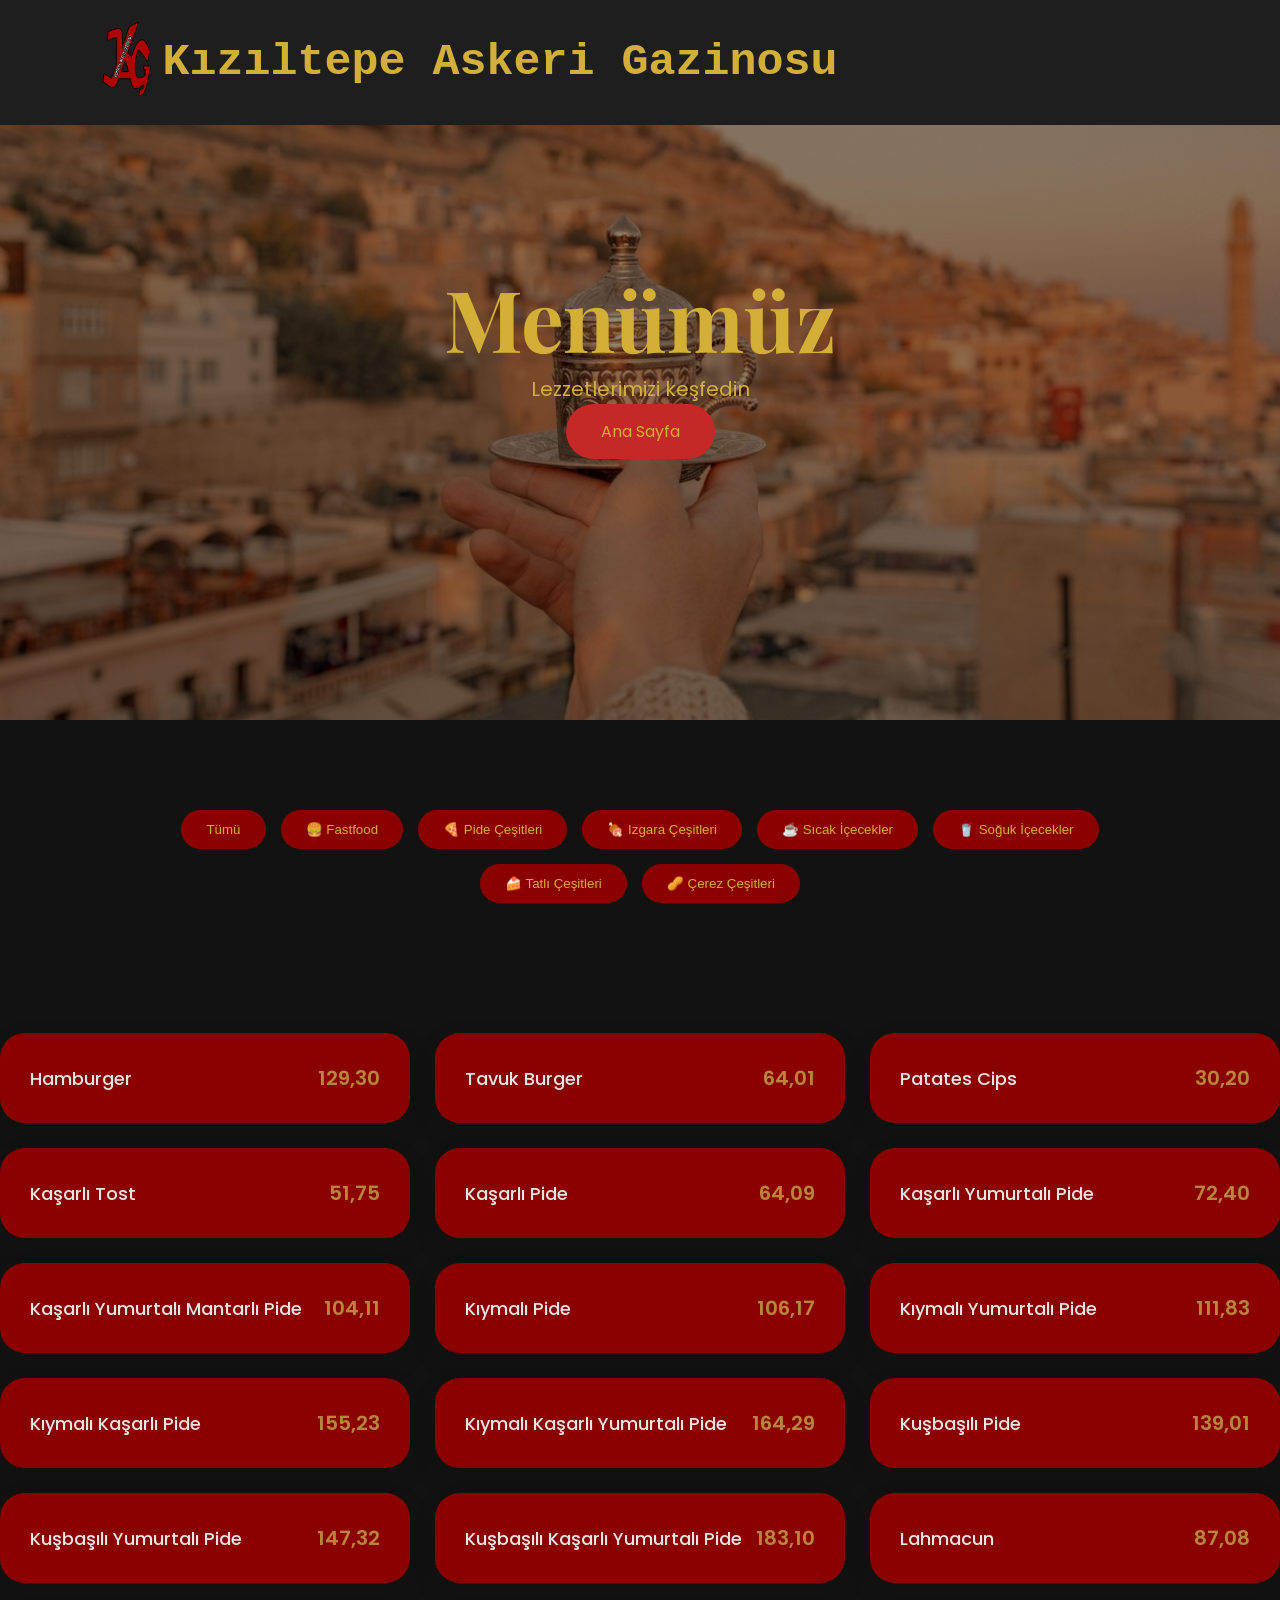
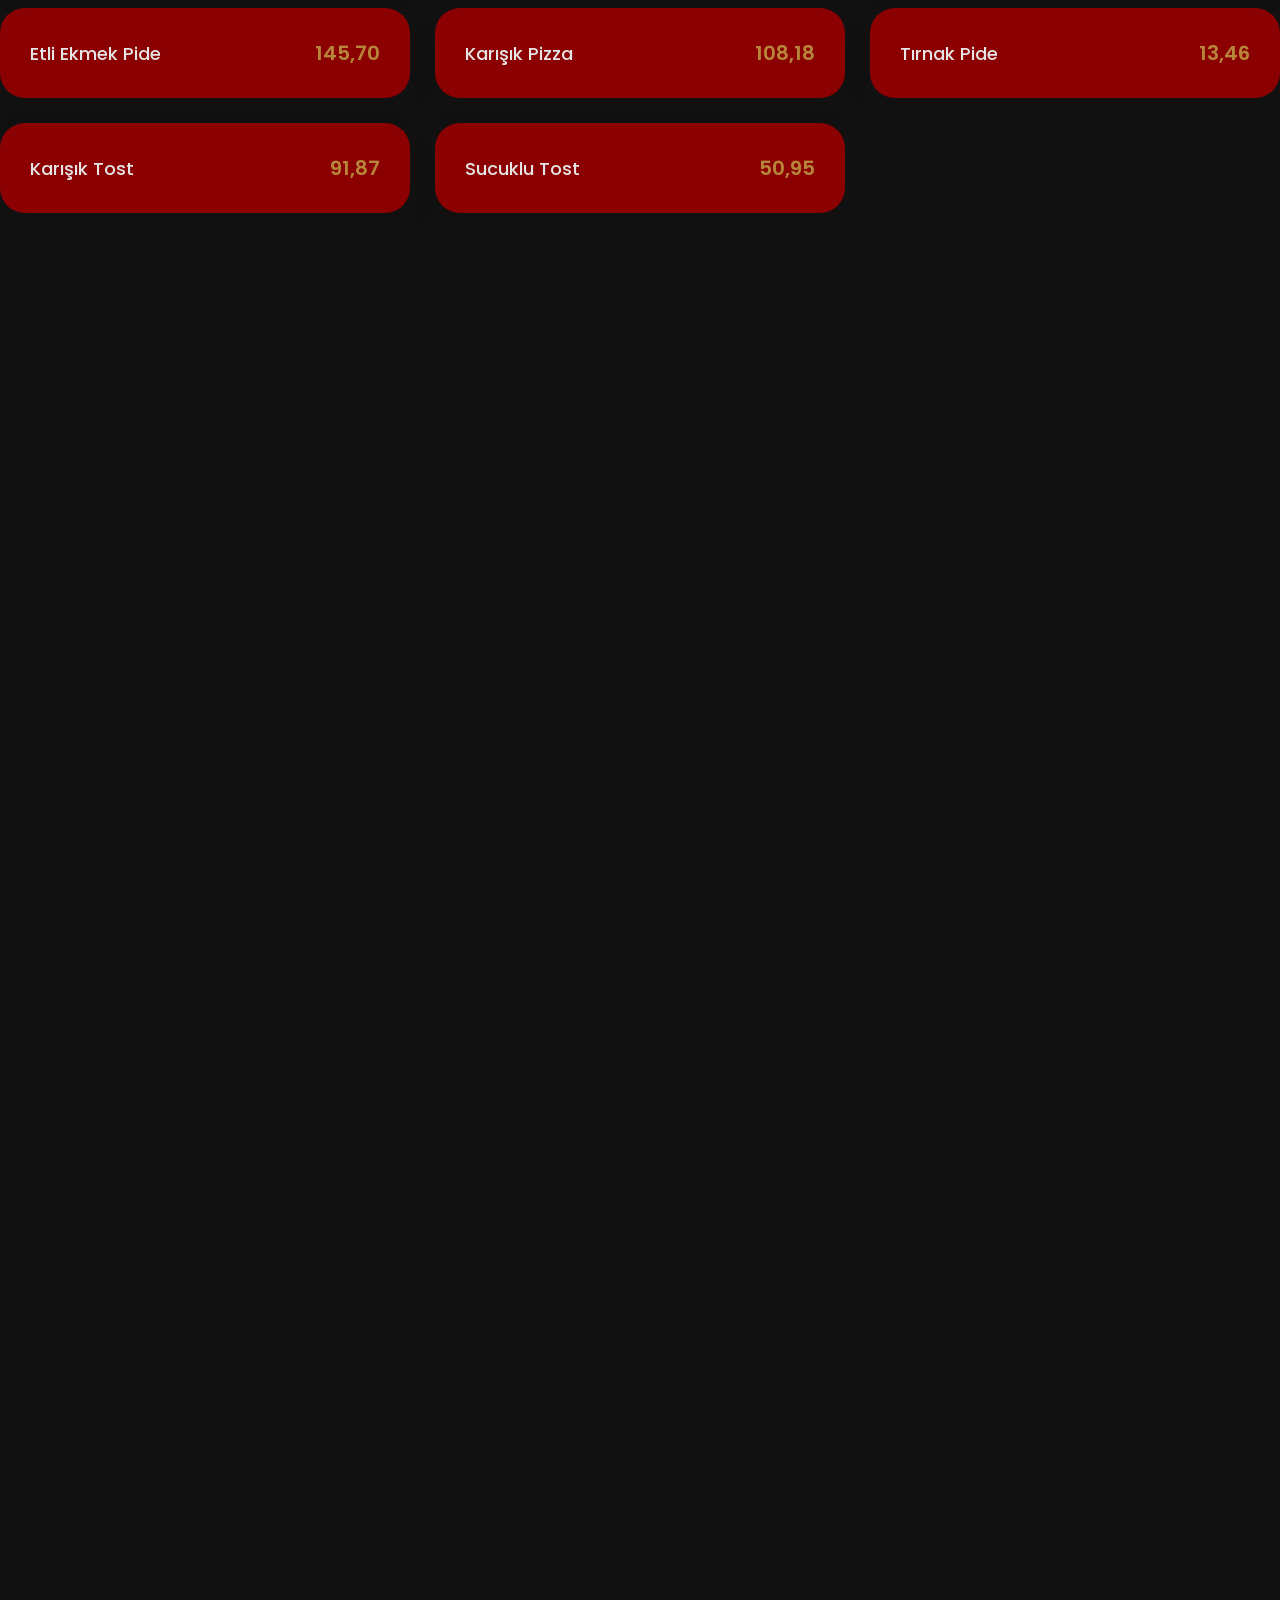
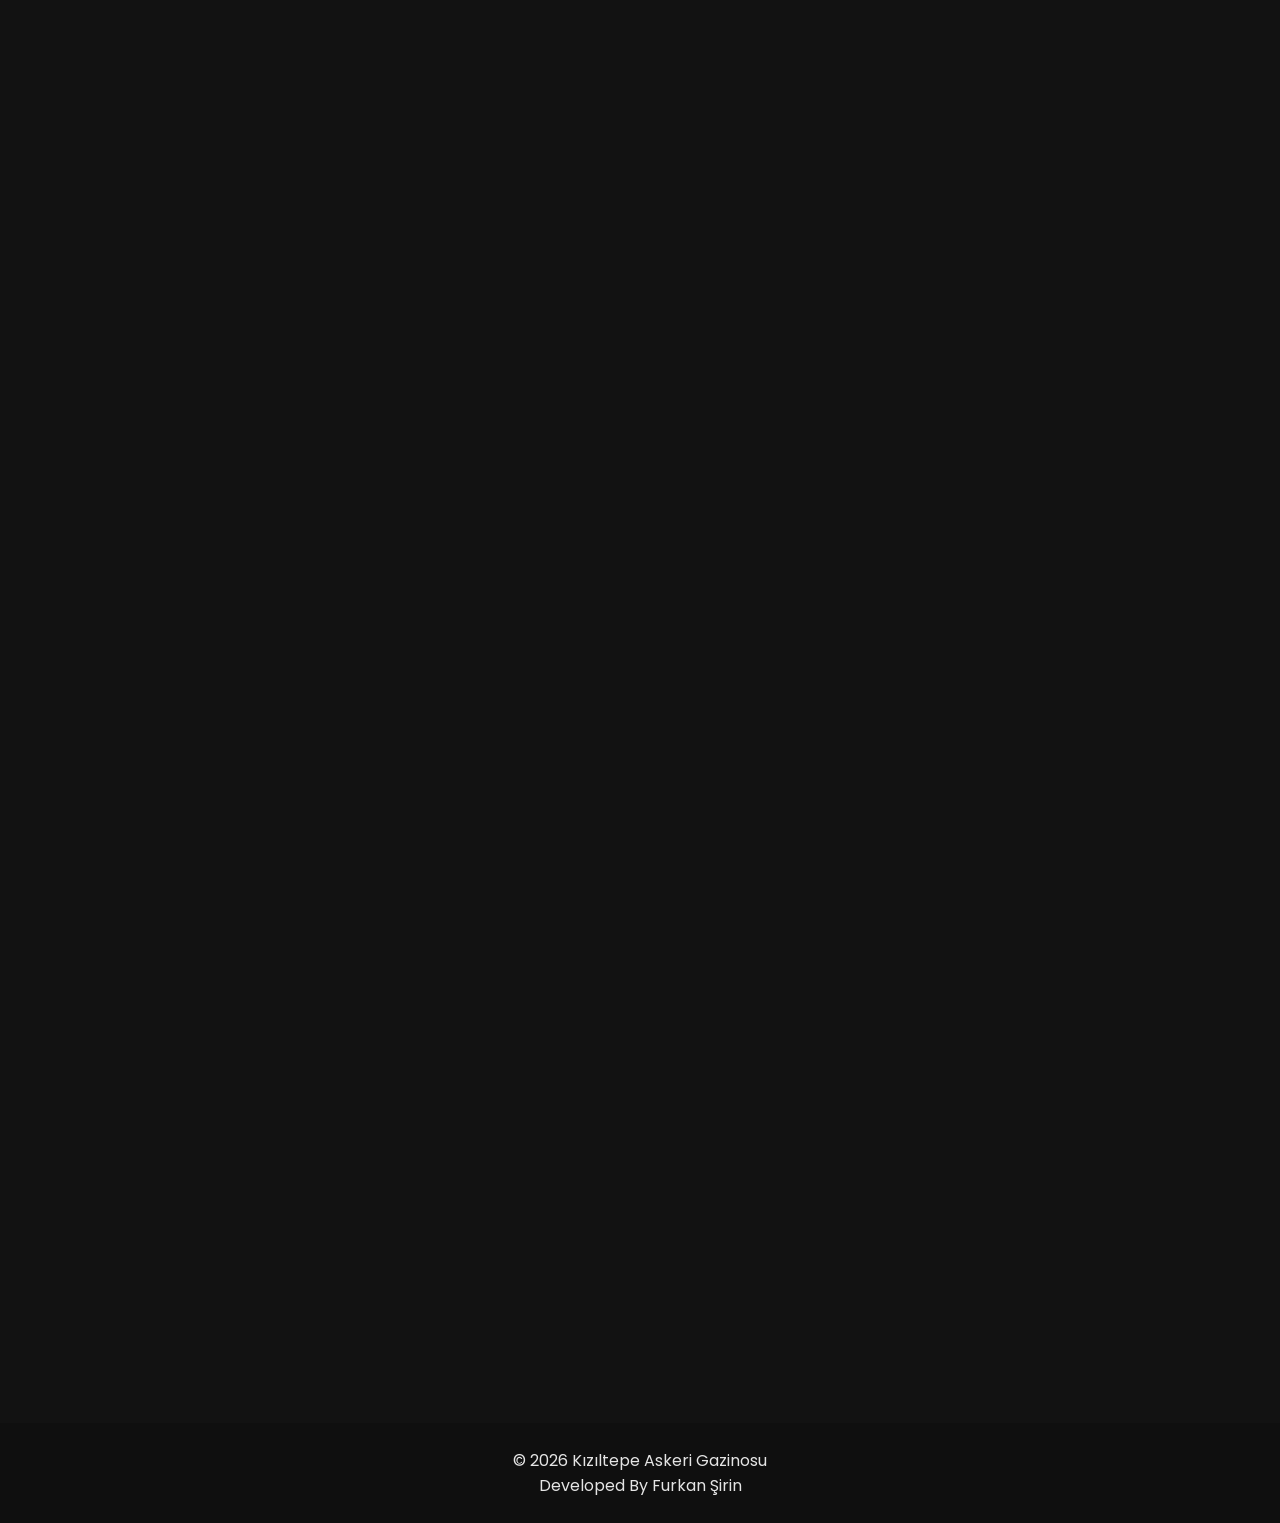
==== menu.html @ 7cf0be4a "Update menu.html" ====
<!DOCTYPE html>
<html lang="tr">

<head>

<meta charset="UTF-8">
<meta name="viewport" content="width=device-width, initial-scale=1.0">

<title>Kızıltepe Askeri Gazinosu Menü</title>

<link rel="preconnect" href="https://fonts.googleapis.com">
<link rel="preconnect" href="https://fonts.gstatic.com" crossorigin>

	<link rel="icon" type="image/png" href="images/kag.png">

<link href="https://fonts.googleapis.com/css2?family=Playfair+Display:wght@700&family=Poppins:wght@300;400;500;600&display=swap" rel="stylesheet">

<link rel="stylesheet" href="css/style.css">

</head>


<body>


<nav class="navbar">

  <div class="logo-alan">
   <a href="index.html">  <img class= "logo-img" src="images/kag.png">  </a> 
	 <h1 class="logo">Kızıltepe Askeri Gazinosu</h1>
    </div>





</nav>



<header class="menu-header">

<h1>Menümüz</h1>

<p>
Lezzetlerimizi keşfedin
</p>


<a href="index.html" class="btn">
Ana Sayfa
</a>

</header>



<section class="menu">


<div class="categories">

<button onclick="filterMenu('all')">
Tümü
</button>

<button onclick="filterMenu('fastfood')">
🍔 Fastfood 
</button>

<button onclick="filterMenu('bread')">
🍕 Pide Çeşitleri
</button>

<button onclick="filterMenu('grill')">
🍖 Izgara Çeşitleri
</button>

<button onclick="filterMenu('hot')">
☕ Sıcak İçecekler
</button>

<button onclick="filterMenu('cold')">
🥤 Soğuk İçecekler
</button>

<button onclick="filterMenu('dessert')">
🍰 Tatlı Çeşitleri
</button>

<button onclick="filterMenu('snack')">
🥜 Çerez Çeşitleri
</button>




</div>

</section>

<div class="menu-grid">



<div class="product fastfood">

<h3>
Hamburger
</h3>

<span>
129,30
</span>


</div>




<div class="product fastfood">

<h3>
Tavuk Burger
</h3>

<span>
64,01 
</span>

</div>




<div class="product fastfood">

<h3>
Patates Cips
</h3>

<span>
30,20
</span>

</div>




<div class="product fastfood">

<h3>
Kaşarlı Tost
</h3>

<span>
51,75
</span>

</div>


<div class="product bread">

<h3>
Kaşarlı Pide
</h3>

<span>
64,09
</span>

</div>


<div class="product bread">

<h3>
Kaşarlı Yumurtalı Pide
</h3>

<span>
72,40
</span>

</div>


<div class="product bread">

<h3>
Kaşarlı Yumurtalı Mantarlı Pide
</h3>

<span>
104,11
</span>

</div>


<div class="product bread">

<h3>
Kıymalı Pide
</h3>

<span>
106,17
</span>

</div>

<div class="product bread">

<h3>
Kıymalı Yumurtalı Pide
</h3>

<span>
111,83
</span>

</div>

<div class="product bread">

<h3>
Kıymalı Kaşarlı Pide
</h3>

<span>
155,23
</span>

</div>

<div class="product bread">

<h3>
Kıymalı Kaşarlı Yumurtalı Pide
</h3>

<span>
164,29
</span>

</div>



<div class="product bread">

<h3>
Kuşbaşılı Pide
</h3>

<span>
139,01
</span>

</div>



<div class="product bread">

<h3>
Kuşbaşılı Yumurtalı Pide
</h3>

<span>
147,32
</span>

</div>


<div class="product bread">

<h3>
Kuşbaşılı Kaşarlı Yumurtalı Pide
</h3>

<span>
183,10
</span>

</div>

<div class="product bread">

<h3>
Lahmacun
</h3>

<span>
87,08
</span>

</div>

<div class="product bread">

<h3>
Etli Ekmek Pide
</h3>

<span>
145,70
</span>

</div>


<div class="product bread">

<h3>
Karışık Pizza
</h3>

<span>
108,18
</span>

</div>









<div class="product bread">

<h3>
Tırnak Pide
</h3>

<span>
13,46
</span>

</div>






<div class="product fastfood">

<h3>
Karışık Tost
</h3>

<span>
91,87
</span>

</div>




<div class="product fastfood">

<h3>
Sucuklu Tost
</h3>

<span>
50,95
</span>

</div>




<div class="product fastfood">

<h3>
Nugget Tavuk
</h3>

<span>
38,27
</span>

</div>



<div class="product grill">

<h3>
Adana Kebap
</h3>

<span>
144,88
</span>

</div>

<div class="product grill">

<h3>
Adana Kebap Servis
</h3>

<span>
211,02
</span>

</div>



<div class="product grill">

<h3>
Tavuk Kanat Servis
</h3>

<span>
182,52
</span>

</div>



<div class="product grill">

<h3>
Tavuk Pirzola
</h3>

<span>
152,93
</span>

</div>



<div class="product grill">

<h3>
Tavuk Pirzola Servis
</h3>

<span>
157,37
</span>

</div>



<div class="product grill">

<h3>
Tavuk Şiş
</h3>

<span>
109,38
</span>

</div>



<div class="product grill">

<h3>
Tavuk Şiş Servis
</h3>

<span>
118,78
</span>

</div>


<div class="product hot">

<h3>
Çay
</h3>

<span>
7,50
</span>

</div>

<div class="product hot">

<h3>
Fincan Çay
</h3>

<span>
10,00
</span>

</div>



<div class="product hot">

<h3>
Türk Kahvesi
</h3>

<span>
20,00
</span>

</div>



<div class="product hot">

<h3>
Dibek Kahvesi
</h3>

<span>
20,00
</span>

</div>



<div class="product hot">

<h3>
Latte
</h3>

<span>
19,12
</span>

</div>


<div class="product hot">

<h3>
Mocha
</h3>

<span>
22,80
</span>

</div>


<div class="product hot">

<h3>
2'si 1 arada Şekersiz 
</h3>

<span>
17,42
</span>

</div>


<div class="product hot">

<h3>
3'ü 1 Arada Orijinal Tat
</h3>

<span>
17,42
</span>

</div>




<div class="product hot">

<h3>
3'ü 1 Arada Sütlü Köpüklü
</h3>

<span>
17,42
</span>

</div>



<div class="product hot">

<h3>
Gold Coffee
</h3>

<span>
12,18
</span>

</div>



<div class="product hot">

<h3>
Buzlu Limonata
</h3>

<span>
33,98
</span>

</div>


<div class="product hot">

<h3>
Bitki Çayı
</h3>

<span>
7,50
</span>

</div>



<div class="product cold">

<h3>
Limonata
</h3>

<span>
33,98
</span>

</div>



<div class="product cold">

<h3>
Ayran
</h3>

<span>
17,59
</span>

</div>


<div class="product cold">

<h3>
Churcill
</h3>

<span>
26,44
</span>

</div>



<div class="product cold">

<h3>
Çilekli Süt
</h3>

<span>
14,69
</span>

</div>


<div class="product cold">

<h3>
Muzlu Süt
</h3>

<span>
14,69
</span>

</div>


<div class="product cold">

<h3>
Kakaolu Süt
</h3>

<span>
14,69
</span>

</div>


<div class="product cold">

<h3>
Dimes Ananas
</h3>

<span>
32,95
</span>

</div>



<div class="product cold">

<h3>
Dimes Vişne
</h3>

<span>
34,07
</span>

</div>


<div class="product cold">

<h3>
Dimes Şeftali
</h3>

<span>
34,07
</span>

</div>


<div class="product cold">

<h3>
Dimes Karışık
</h3>

<span>
34,07
</span>

</div>

<div class="product cold">

<h3>
Kızılay Gazoz
</h3>

<span>
18,85
</span>

</div>


<div class="product cold">

<h3>
Kızılay Karadut
</h3>

<span>
16,78
</span>

</div>


<div class="product cold">

<h3>
Kızılay Karpuz - Çilek
</h3>

<span>
16,78
</span>

</div>



<div class="product cold">

<h3>
Kızılay Limon
</h3>

<span>
16,78
</span>

</div>


<div class="product cold">

<h3>
Kızılay Sade
</h3>

<span>
14,11
</span>

</div>


<div class="product cold">

<h3>
Lipton Mango
</h3>

<span>
35,63
</span>

</div>


<div class="product cold">

<h3>
Lipton Şeftali
</h3>

<span>
36,63
</span>

</div>



<div class="product cold">

<h3>
Redbull Enerji İçeceği
</h3>

<span>
70,65
</span>

</div>


<div class="product cold">

<h3>
Serfresh Şalgam 
</h3>

<span>
25,98
</span>

</div>



<div class="product cold">

<h3>
SevenUP Gazoz
</h3>

<span>
35,63
</span>

</div>





<div class="product cold">

<h3>
Su 0.5LT
</h3>

<span>
8,33
</span>

</div>



<div class="product cold">

<h3>
Su 1.5LT
</h3>

<span>
15,44
</span>

</div>


<div class="product cold">

<h3>
Pepsi Kola
</h3>

<span>
36,63
</span>

</div>



<div class="product cold">

<h3>
Yedigün 
</h3>

<span>
35,63
</span>

</div>





<div class="product food">

<h3>
Bira Tabağı
</h3>

<span>
77,98
</span>

</div>



<div class="product food">

<h3>
Soğan Halkası Adet
</h3>

<span>
13,89
</span>

</div>



<div class="product snack">

<h3>
Antep Fıstığı
</h3>

<span>
150,99
</span>

</div>



<div class="product snack">

<h3>
Kaju Fıstığı
</h3>

<span>
64,06
</span>

</div>


<div class="product snack">

<h3>
Karışık Asorti Mix
</h3>

<span>
137,27
</span>

</div>


<div class="product snack">

<h3>
Karışık Klasik Paket
</h3>

<span>
29,15
</span>

</div>



<div class="product snack">

<h3>
Kavrulmuş Badem
</h3>

<span>
82,36
</span>

</div>



<div class="product snack">

<h3>
Kızartılmış Yer Fıstığı
</h3>

<span>
22,87
</span>

</div>


<div class="product snack">

<h3>
Popcorn Klasik
</h3>

<span>
33,17
</span>

</div>



<div class="product snack">

<h3>
Popcorn Mevsim Yeşillikli
</h3>

<span>
33,17
</span>

</div>



<div class="product snack">

<h3>
Soslu Karışık Paket 
</h3>

<span>
62,91
</span>

</div>




<div class="product snack">

<h3>
Yer Fıstığı
</h3>

<span>
27,45
</span>

</div>
  


<div class="product dessert">

<h3>
Çikolatalı Cheesecake
</h3>

<span>
85,55
</span>

</div>



<div class="product dessert">

<h3>
Çikolatalı Pasta Dilim
</h3>

<span>
103,14
</span>

</div>



<div class="product dessert">

<h3>
Fıstık Rüyası
</h3>

<span>
148,02
</span>

</div>



<div class="product dessert">

<h3>
Frambuazlı Cheesecake
</h3>

<span>
114,20
</span>

</div>



<div class="product dessert">

<h3>
Kara Orman Meyveli Pasta
</h3>

<span>
105,27
</span>

</div>



<div class="product dessert">

<h3>
Red Velvet Pasta
</h3>

<span>
94,42
</span>

</div>



<div class="product dessert">

<h3>
Limonlu Cheesecake
</h3>

<span>
114,20
</span>

</div>



<div class="product dessert">

<h3>
Lotus Cheesecake
</h3>

<span>
95,17
</span>

</div>



<div class="product dessert">

<h3>
Lotus Karamelize Pasta
</h3>

<span>
169,75
</span>

</div>


<div class="product dessert">

<h3>
Mono Latte
</h3>

<span>
130,15
</span>

</div>



<div class="product dessert">

<h3>
San Sebastian Cheesecake
</h3>

<span>
154,98
</span>

</div>



<div class="product dessert">

<h3>
Tiramisu Pasta
</h3>

<span>
133,41
</span>

</div>



<div class="product dessert">

<h3>
Triliçe Karamelli
</h3>

<span>
106,19
</span>

</div>



<div class="product dessert">

<h3>
Yaban Mersinli Şeftali Pasta
</h3>

<span>
112,13
</span>

</div>



<div class="product dessert">

<h3>
Yaban Mersinli Pasta
</h3>

<span>
129,82
</span>

</div>




<div class="product dessert">

<h3>
San Sebastian Cheesecake
</h3>

<span>
154,98
</span>

</div>








</div>

<footer>

© 2026 Kızıltepe Askeri Gazinosu
<p>Developed By Furkan Şirin</p>

</footer>


<script src="js/script.js"></script>


</body>

</html>
---- css/style.css ----
/* Genel Ayarlar */

* {
    margin: 0;
    padding: 0;
    box-sizing: border-box;
}

html {
    scroll-behavior: smooth;
}

body {
    background:#121212;
    color:#E5E5E5;
    font-family: 'Poppins', sans-serif;
}


/* Navbar */

.navbar {

    position: fixed;
    top: 0;
    left: 0;

    width: 100%;

    display: flex;
    justify-content: space-between;
    align-items: center;

    padding: 20px 8%;
    
    background:#1E1E1E;
    backdrop-filter: blur(12px);

    z-index: 1000;

}

.logo-alan {
    display: flex;
    align-items: center;
    gap: 10px;
	
}


.logo {

    font-family: "Courier New", monospace;
    font-size: 45px;
    color:#D4AF37;
}

.logo-img {
    width: 50px;
    height: auto;
}


.navbar ul {

    display: flex;
    gap: 30px;
	
    list-style: none;

}


.navbar a {

    text-decoration: none;
    color:#d4af37;

    font-size: 20px;

    transition: .3s;

}


.navbar a:hover {

    color:#8B0000;

}


/* Hero */

.hero {

    height: 90vh;

    background:
    url("../images/askeri1.jpg")
    center/cover no-repeat;

    display:flex;
    align-items:center;
    justify-content:center;

    position:relative;

}


.overlay {

    position:absolute;

    inset:0;

    background:
    rgba(0,0,0,.45);

}


.hero-content {

    position:relative;

    text-align:center;

    color:white;

}


.hero-content h1,
secion h2{

    font-family:'Playfair Display',serif;

    font-size:70px;

    margin-bottom:20px;
	
	color:#8B0000;

}


.hero-content p {

    font-size:22px;

    margin-bottom:35px;
	
	color:#D4AF37;

}


/* Buton */

.btn {

    display:inline-block;

    padding:15px 35px;

    background:#C62828;
	
    color:#d4af37;

    text-decoration:none;

    border-radius:50px;

    transition:.3s;

}


.btn:hover {

    background:#8B0000;

    transform:translateY(-4px);

}


/* Genel Section */

section {

    padding:90px 8%;

}


section h2 {

    text-align:center;

    font-family:'Playfair Display',serif;

    font-size:42px;

    color:#d4af37;

    margin-bottom:35px;

}


/* Hakkımızda */

.about {

    text-align:center;

}


.about p {

    max-width:700px;

    margin:auto;

    line-height:1.8;

    color:#8B0000;
 
}



/* Galeri */

.gallery-grid {

    display:grid;

    grid-template-columns:
    repeat(3,1fr);

    gap:20px;

}


.gallery-grid img {

    width:100%;

    height:280px;

    object-fit:cover;

    border-radius:20px;

    transition:.4s;

}


.gallery-grid img:hover {

    transform:scale(1.05);

}



/* Harita */

.location iframe {

    width:100%;

    height:400px;

    border:0;

    border-radius:25px;

}



/* İletişim */

.contact {

    text-align:center;
	color:#d4af37;


}


.social {

    margin-top:20px;

}


.social a {

    display:inline-block;

    margin:10px;

    padding:12px 25px;

     background:#B22222;
    color:white;

    text-decoration:none;

    border-radius:30px;

}


.social a:hover{
    background:#8B0000;
}



/* Footer */

footer {

    background:#0F0F0F;
    color:#E5E5E5;

    text-align:center;

    padding:25px;
	
	margin-top: 50px;

}



/* Mobil Tasarım */

@media(max-width:768px){


.navbar {

    padding:18px 5%;

}


.logo {

    font-size:22px;
	margin-top: 30px;

}





.navbar ul {

    display:none;

}


.hero-content h1 {

    font-size:45px;

}


.hero-content p {

    font-size:17px;

}


section {

    padding:60px 5%;

}


section h2 {

    font-size:32px;

}


.gallery-grid {

    grid-template-columns:1fr;

}


.gallery-grid img {

    height:250px;

}


}

/* Menü Sayfası */


.menu-header {

height:80vh;

display:flex;

flex-direction:column;

align-items:center;

color:#D4AF37;

justify-content:center;

background:

linear-gradient(
rgba(0,0,0,.45),
rgba(0,0,0,.45)
),

url("../images/mardin.png");

background-size:cover;

background-position:center;

text-align:center;

}


.menu-header h1 {

font-family:'Playfair Display',serif;

font-size:85px;

}



.menu-header p {

font-size:20px;

}




.categories {

display:flex;

justify-content:center;

gap:15px;

flex-wrap:wrap;

margin-bottom:40px;

}



.categories button {


border:none;

background:#8b0000;

color:#d4af37;

padding:12px 25px;

border-radius:30px;

cursor:pointer;

transition:.3s;


}


.categories button:hover {

background:#111827;

}




.menu-grid {


display:grid;

grid-template-columns:

repeat(3,1fr);

gap:25px;


}



.product {


background:#8B0000;

padding:30px;

border-radius:25px;

box-shadow:

0 10px 30px rgba(0,0,0,.08);


display:flex;

justify-content:space-between;

align-items:center;


transition:.3s;


}



.product:hover {


transform:translateY(-8px);


}



.product h3 {


font-size:18px;

font-weight:500;


}



.product span {


color:#b8863b;

font-weight:600;

font-size:20px;


}



@media(max-width:768px){


.menu-grid {

grid-template-columns:1fr;

}


.menu-header h1 {

font-size:40px;

}


.product {

padding:25px;

}


}
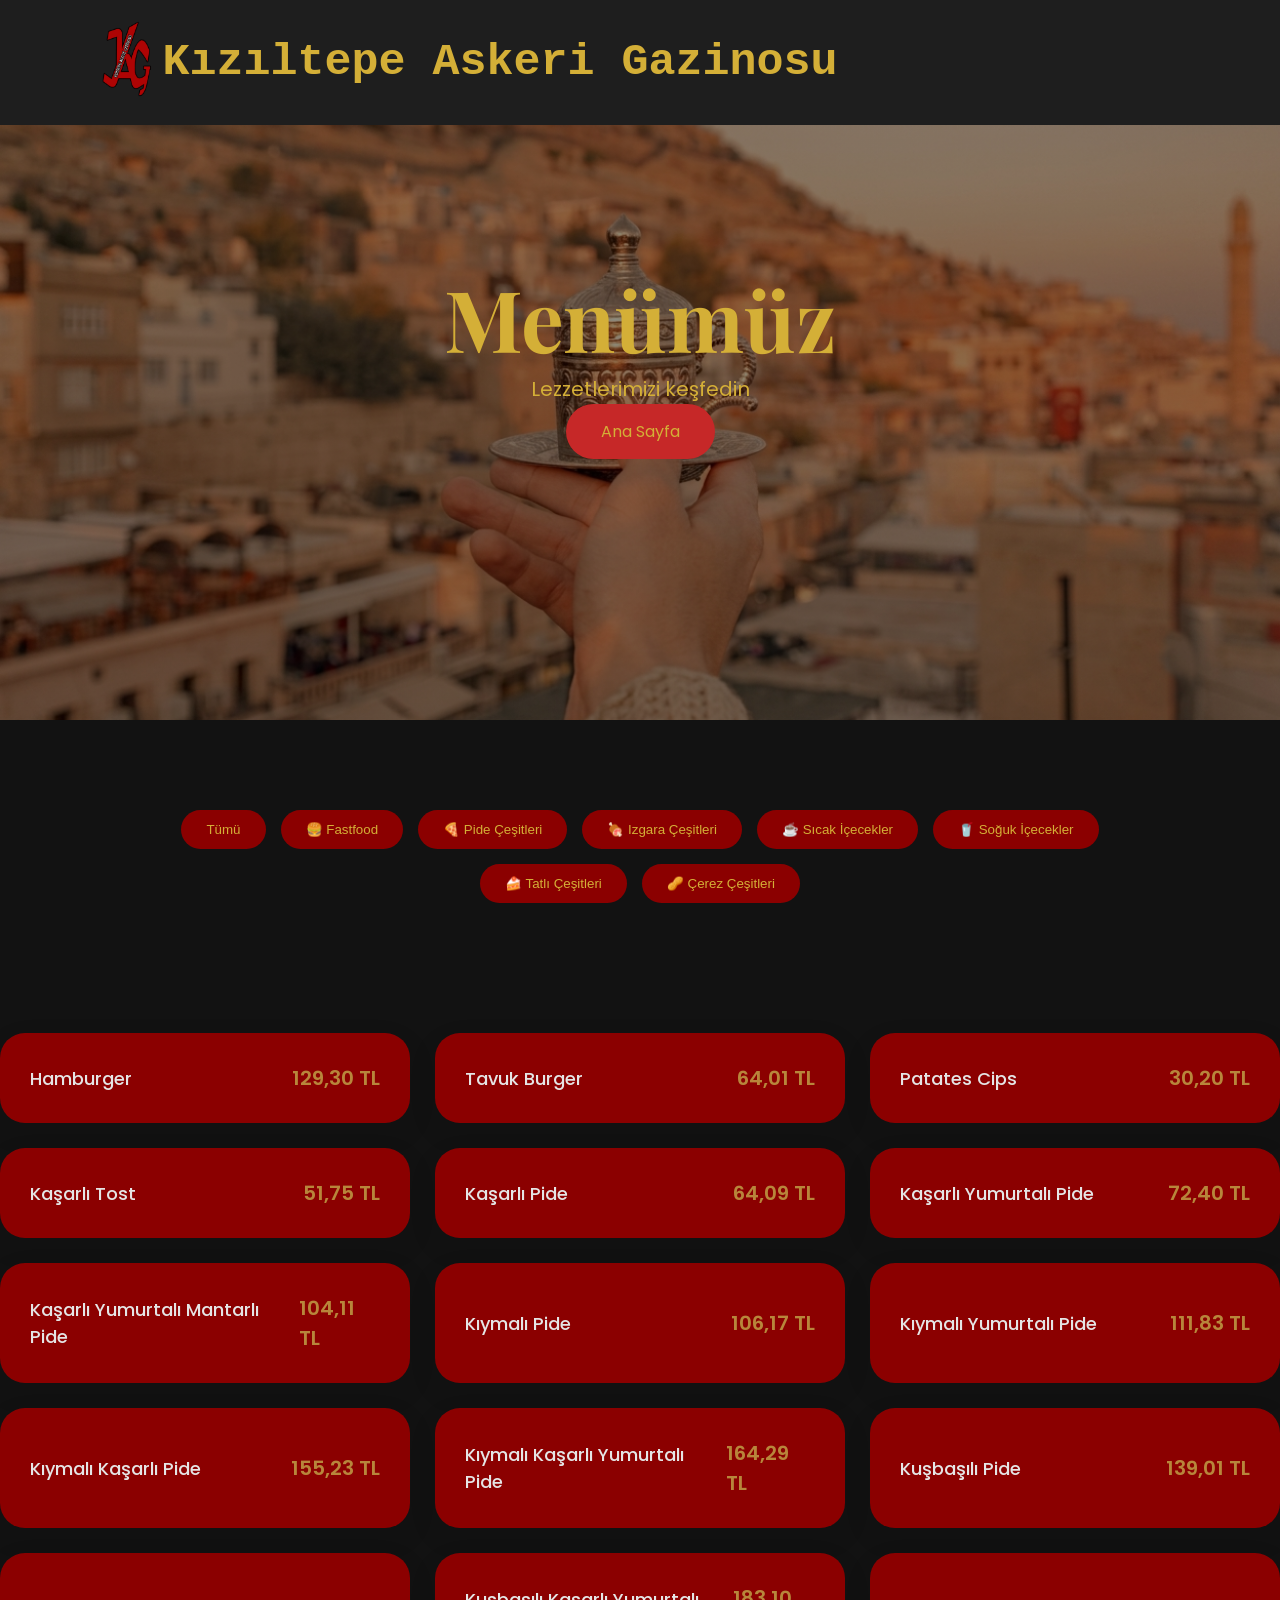
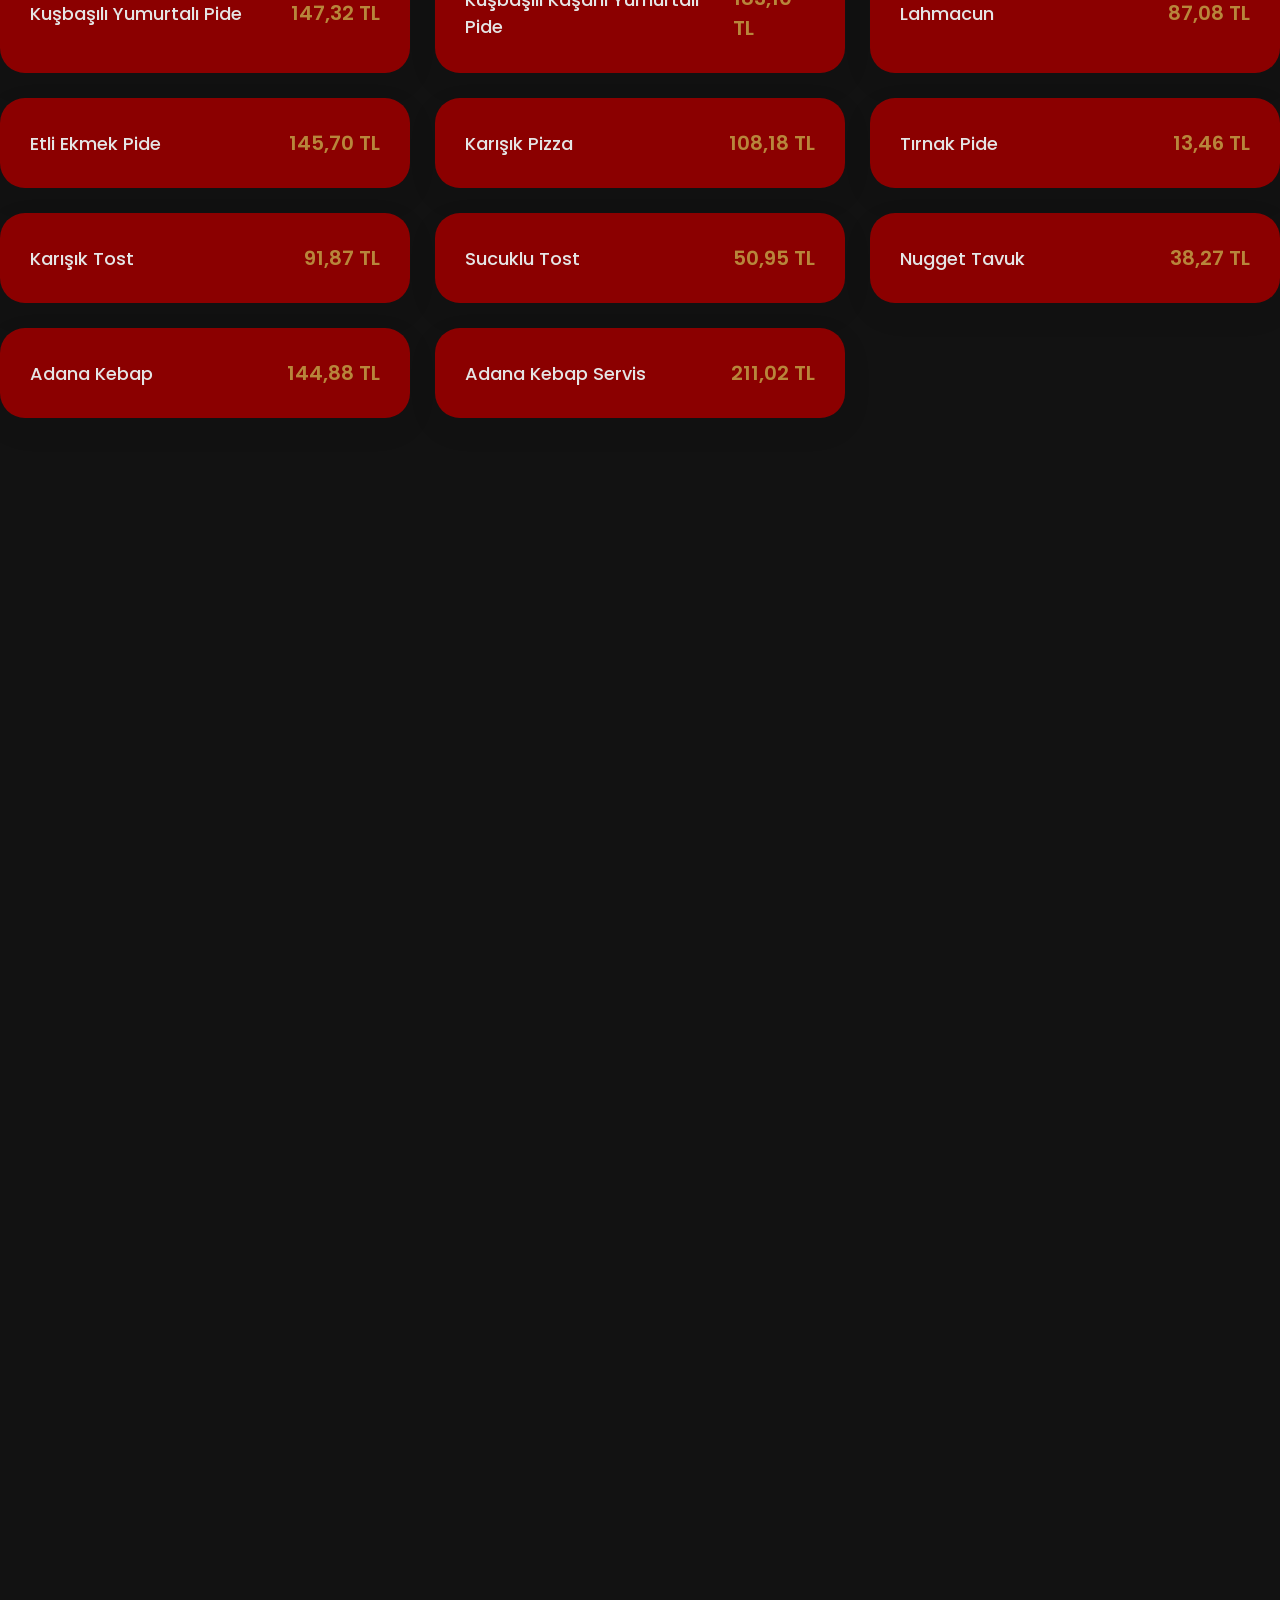
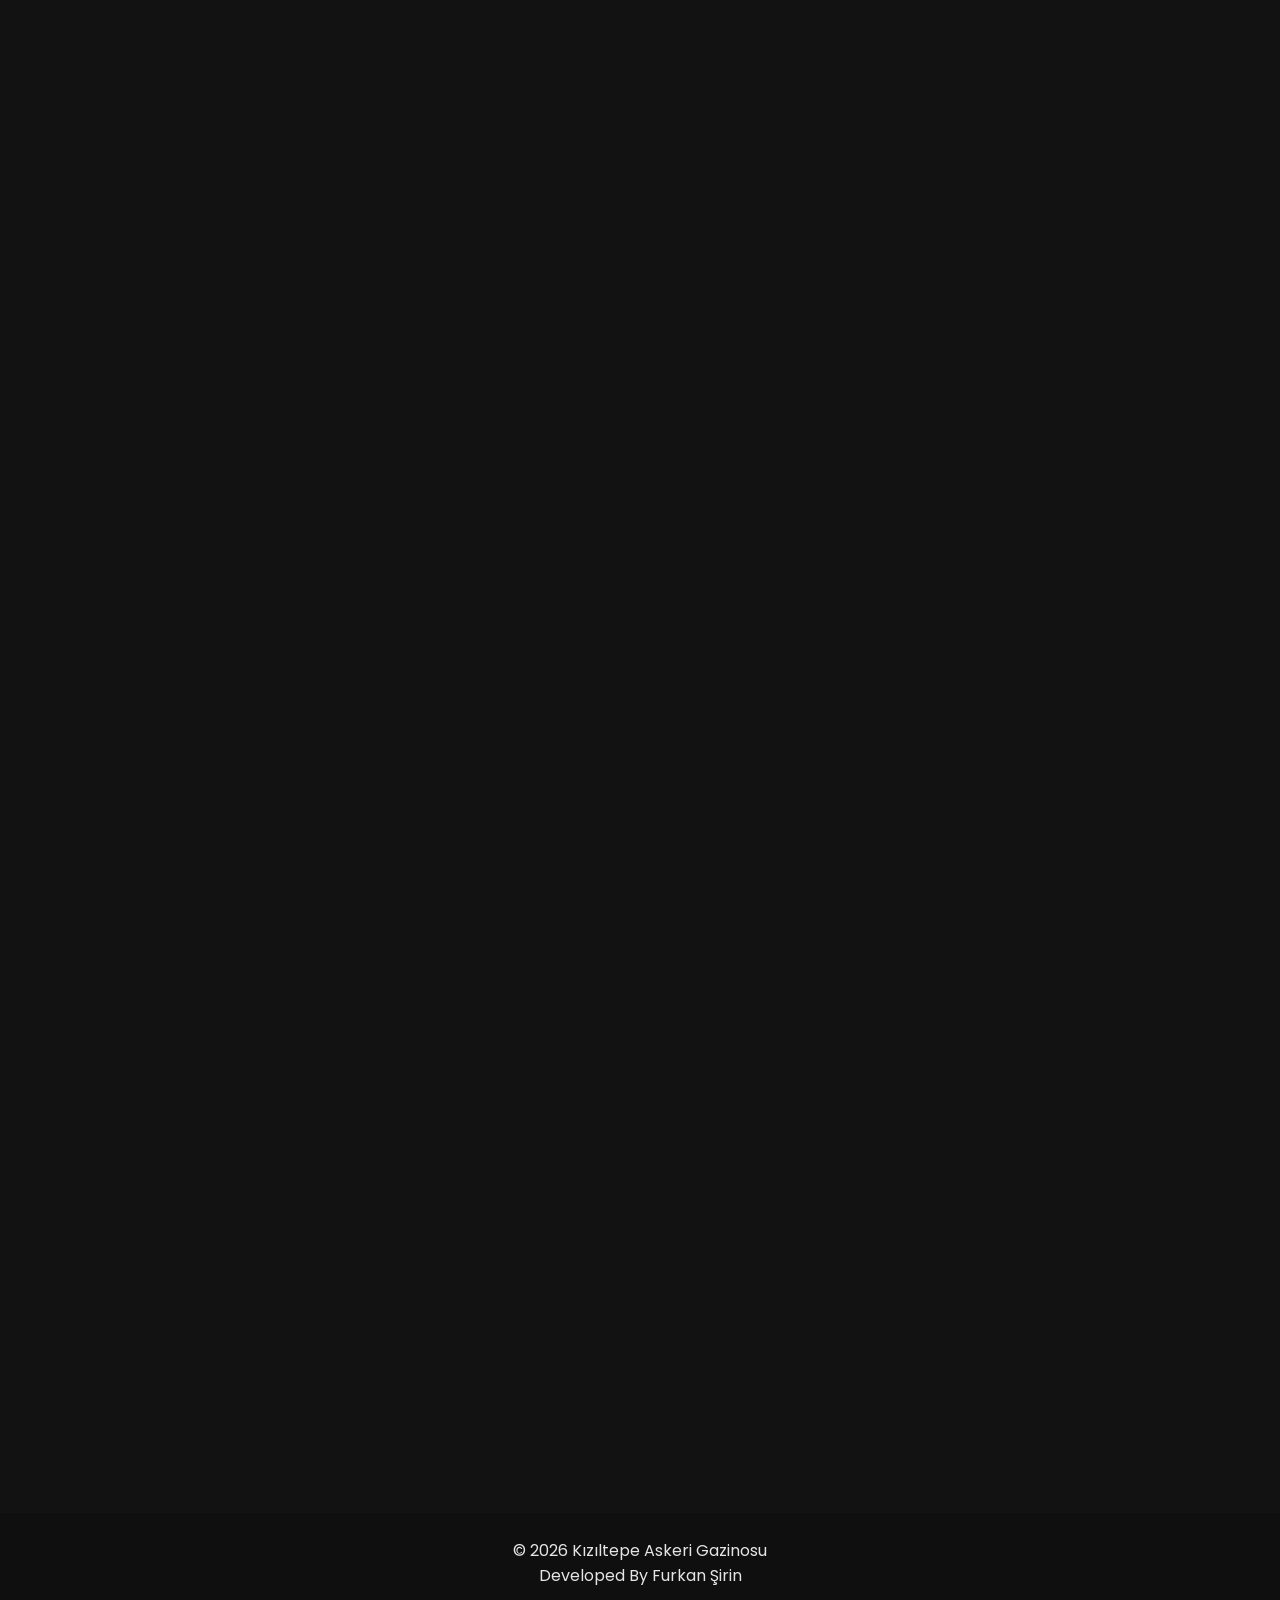
==== commit 43ba5aec: "Update menu.html" ====
--- a/menu.html
+++ b/menu.html
@@ -110,7 +110,7 @@
 </h3>
 
 <span>
-129,30
+129,30 TL
 </span>
 
 
@@ -126,7 +126,7 @@
 </h3>
 
 <span>
-64,01 
+64,01 TL
 </span>
 
 </div>
@@ -141,7 +141,7 @@
 </h3>
 
 <span>
-30,20
+30,20 TL
 </span>
 
 </div>
@@ -156,7 +156,7 @@
 </h3>
 
 <span>
-51,75
+51,75 TL
 </span>
 
 </div>
@@ -169,7 +169,7 @@
 </h3>
 
 <span>
-64,09
+64,09 TL
 </span>
 
 </div>
@@ -182,7 +182,7 @@
 </h3>
 
 <span>
-72,40
+72,40 TL
 </span>
 
 </div>
@@ -195,7 +195,7 @@
 </h3>
 
 <span>
-104,11
+104,11 TL
 </span>
 
 </div>
@@ -208,7 +208,7 @@
 </h3>
 
 <span>
-106,17
+106,17 TL
 </span>
 
 </div>
@@ -220,7 +220,7 @@
 </h3>
 
 <span>
-111,83
+111,83 TL
 </span>
 
 </div>
@@ -232,7 +232,7 @@
 </h3>
 
 <span>
-155,23
+155,23 TL
 </span>
 
 </div>
@@ -244,7 +244,7 @@
 </h3>
 
 <span>
-164,29
+164,29 TL
 </span>
 
 </div>
@@ -258,7 +258,7 @@
 </h3>
 
 <span>
-139,01
+139,01 TL
 </span>
 
 </div>
@@ -272,7 +272,7 @@
 </h3>
 
 <span>
-147,32
+147,32 TL
 </span>
 
 </div>
@@ -285,7 +285,7 @@
 </h3>
 
 <span>
-183,10
+183,10 TL
 </span>
 
 </div>
@@ -297,7 +297,7 @@
 </h3>
 
 <span>
-87,08
+87,08 TL
 </span>
 
 </div>
@@ -309,7 +309,7 @@
 </h3>
 
 <span>
-145,70
+145,70 TL
 </span>
 
 </div>
@@ -322,7 +322,7 @@
 </h3>
 
 <span>
-108,18
+108,18 TL
 </span>
 
 </div>
@@ -342,7 +342,7 @@
 </h3>
 
 <span>
-13,46
+13,46 TL
 </span>
 
 </div>
@@ -359,7 +359,7 @@
 </h3>
 
 <span>
-91,87
+91,87 TL
 </span>
 
 </div>
@@ -374,7 +374,7 @@
 </h3>
 
 <span>
-50,95
+50,95 TL
 </span>
 
 </div>
@@ -389,7 +389,7 @@
 </h3>
 
 <span>
-38,27
+38,27 TL
 </span>
 
 </div>
@@ -403,7 +403,7 @@
 </h3>
 
 <span>
-144,88
+144,88 TL
 </span>
 
 </div>
@@ -415,7 +415,7 @@
 </h3>
 
 <span>
-211,02
+211,02 TL
 </span>
 
 </div>
@@ -429,7 +429,7 @@
 </h3>
 
 <span>
-182,52
+182,52 TL
 </span>
 
 </div>
@@ -443,7 +443,7 @@
 </h3>
 
 <span>
-152,93
+152,93 TL
 </span>
 
 </div>
@@ -457,7 +457,7 @@
 </h3>
 
 <span>
-157,37
+157,37 TL
 </span>
 
 </div>
@@ -471,7 +471,7 @@
 </h3>
 
 <span>
-109,38
+109,38 TL
 </span>
 
 </div>
@@ -485,7 +485,7 @@
 </h3>
 
 <span>
-118,78
+118,78 TL
 </span>
 
 </div>
@@ -498,7 +498,7 @@
 </h3>
 
 <span>
-7,50
+7,50 TL
 </span>
 
 </div>
@@ -510,7 +510,7 @@
 </h3>
 
 <span>
-10,00
+10,00 TL
 </span>
 
 </div>
@@ -524,7 +524,7 @@
 </h3>
 
 <span>
-20,00
+20,00 TL
 </span>
 
 </div>
@@ -538,7 +538,7 @@
 </h3>
 
 <span>
-20,00
+20,00 TL
 </span>
 
 </div>
@@ -552,7 +552,7 @@
 </h3>
 
 <span>
-19,12
+19,12 TL
 </span>
 
 </div>
@@ -565,7 +565,7 @@
 </h3>
 
 <span>
-22,80
+22,80 TL
 </span>
 
 </div>
@@ -578,7 +578,7 @@
 </h3>
 
 <span>
-17,42
+17,42 TL
 </span>
 
 </div>
@@ -591,7 +591,7 @@
 </h3>
 
 <span>
-17,42
+17,42 TL
 </span>
 
 </div>
@@ -606,7 +606,7 @@
 </h3>
 
 <span>
-17,42
+17,42 TL
 </span>
 
 </div>
@@ -620,7 +620,7 @@
 </h3>
 
 <span>
-12,18
+12,18 TL
 </span>
 
 </div>
@@ -634,7 +634,7 @@
 </h3>
 
 <span>
-33,98
+33,98 TL
 </span>
 
 </div>
@@ -647,7 +647,7 @@
 </h3>
 
 <span>
-7,50
+7,50 TL
 </span>
 
 </div>
@@ -661,7 +661,7 @@
 </h3>
 
 <span>
-33,98
+33,98 TL
 </span>
 
 </div>
@@ -675,7 +675,7 @@
 </h3>
 
 <span>
-17,59
+17,59 TL
 </span>
 
 </div>
@@ -688,7 +688,7 @@
 </h3>
 
 <span>
-26,44
+26,44 TL
 </span>
 
 </div>
@@ -702,7 +702,7 @@
 </h3>
 
 <span>
-14,69
+14,69 TL
 </span>
 
 </div>
@@ -715,7 +715,7 @@
 </h3>
 
 <span>
-14,69
+14,69 TL
 </span>
 
 </div>
@@ -728,7 +728,7 @@
 </h3>
 
 <span>
-14,69
+14,69 TL
 </span>
 
 </div>
@@ -741,7 +741,7 @@
 </h3>
 
 <span>
-32,95
+32,95 TL
 </span>
 
 </div>
@@ -755,7 +755,7 @@
 </h3>
 
 <span>
-34,07
+34,07 TL
 </span>
 
 </div>
@@ -768,7 +768,7 @@
 </h3>
 
 <span>
-34,07
+34,07 TL
 </span>
 
 </div>
@@ -781,7 +781,7 @@
 </h3>
 
 <span>
-34,07
+34,07 TL
 </span>
 
 </div>
@@ -793,7 +793,7 @@
 </h3>
 
 <span>
-18,85
+18,85 TL
 </span>
 
 </div>
@@ -806,7 +806,7 @@
 </h3>
 
 <span>
-16,78
+16,78 TL
 </span>
 
 </div>
@@ -819,7 +819,7 @@
 </h3>
 
 <span>
-16,78
+16,78 TL
 </span>
 
 </div>
@@ -833,7 +833,7 @@
 </h3>
 
 <span>
-16,78
+16,78 TL
 </span>
 
 </div>
@@ -846,7 +846,7 @@
 </h3>
 
 <span>
-14,11
+14,11 TL
 </span>
 
 </div>
@@ -859,7 +859,7 @@
 </h3>
 
 <span>
-35,63
+35,63 TL
 </span>
 
 </div>
@@ -872,7 +872,7 @@
 </h3>
 
 <span>
-36,63
+36,63 TL
 </span>
 
 </div>
@@ -886,7 +886,7 @@
 </h3>
 
 <span>
-70,65
+70,65 TL
 </span>
 
 </div>
@@ -899,7 +899,7 @@
 </h3>
 
 <span>
-25,98
+25,98 TL
 </span>
 
 </div>
@@ -913,23 +913,23 @@
 </h3>
 
 <span>
-35,63
-</span>
-
-</div>
-
-
-
-
-
-<div class="product cold">
-
-<h3>
-Su 0.5LT
-</h3>
-
-<span>
-8,33
+35,63 TL
+</span>
+
+</div>
+
+
+
+
+
+<div class="product cold">
+
+<h3>
+Su 0.5LT 
+</h3>
+
+<span>
+8,33  TL
 </span>
 
 </div>
@@ -943,7 +943,7 @@
 </h3>
 
 <span>
-15,44
+15,44  TL
 </span>
 
 </div>
@@ -956,7 +956,7 @@
 </h3>
 
 <span>
-36,63
+36,63 TL
 </span>
 
 </div>
@@ -970,7 +970,7 @@
 </h3>
 
 <span>
-35,63
+35,63 TL
 </span>
 
 </div>
@@ -986,7 +986,7 @@
 </h3>
 
 <span>
-77,98
+77,98 TL
 </span>
 
 </div>
@@ -1000,7 +1000,7 @@
 </h3>
 
 <span>
-13,89
+13,89 TL
 </span>
 
 </div>
@@ -1014,7 +1014,7 @@
 </h3>
 
 <span>
-150,99
+150,99 TL
 </span>
 
 </div>
@@ -1028,7 +1028,7 @@
 </h3>
 
 <span>
-64,06
+64,06 TL
 </span>
 
 </div>
@@ -1041,7 +1041,7 @@
 </h3>
 
 <span>
-137,27
+137,27 TL
 </span>
 
 </div>
@@ -1054,7 +1054,7 @@
 </h3>
 
 <span>
-29,15
+29,15 TL
 </span>
 
 </div>
@@ -1068,7 +1068,7 @@
 </h3>
 
 <span>
-82,36
+82,36 TL
 </span>
 
 </div>
@@ -1082,7 +1082,7 @@
 </h3>
 
 <span>
-22,87
+22,87 TL
 </span>
 
 </div>
@@ -1095,7 +1095,7 @@
 </h3>
 
 <span>
-33,17
+33,17 TL
 </span>
 
 </div>
@@ -1109,7 +1109,7 @@
 </h3>
 
 <span>
-33,17
+33,17 TL
 </span>
 
 </div>
@@ -1123,7 +1123,7 @@
 </h3>
 
 <span>
-62,91
+62,91 TL
 </span>
 
 </div>
@@ -1138,7 +1138,7 @@
 </h3>
 
 <span>
-27,45
+27,45 TL
 </span>
 
 </div>
@@ -1152,7 +1152,7 @@
 </h3>
 
 <span>
-85,55
+85,55 TL
 </span>
 
 </div>
@@ -1166,7 +1166,7 @@
 </h3>
 
 <span>
-103,14
+103,14 TL
 </span>
 
 </div>
@@ -1180,7 +1180,7 @@
 </h3>
 
 <span>
-148,02
+148,02 TL
 </span>
 
 </div>
@@ -1194,7 +1194,7 @@
 </h3>
 
 <span>
-114,20
+114,20 TL
 </span>
 
 </div>
@@ -1208,7 +1208,7 @@
 </h3>
 
 <span>
-105,27
+105,27 TL
 </span>
 
 </div>
@@ -1222,7 +1222,7 @@
 </h3>
 
 <span>
-94,42
+94,42 TL
 </span>
 
 </div>
@@ -1236,7 +1236,7 @@
 </h3>
 
 <span>
-114,20
+114,20 TL
 </span>
 
 </div>
@@ -1250,7 +1250,7 @@
 </h3>
 
 <span>
-95,17
+95,17 TL
 </span>
 
 </div>
@@ -1264,7 +1264,7 @@
 </h3>
 
 <span>
-169,75
+169,75 TL
 </span>
 
 </div>
@@ -1277,7 +1277,7 @@
 </h3>
 
 <span>
-130,15
+130,15 TL
 </span>
 
 </div>
@@ -1291,7 +1291,7 @@
 </h3>
 
 <span>
-154,98
+154,98 TL
 </span>
 
 </div>
@@ -1305,7 +1305,7 @@
 </h3>
 
 <span>
-133,41
+133,41 TL
 </span>
 
 </div>
@@ -1319,7 +1319,7 @@
 </h3>
 
 <span>
-106,19
+106,19 TL
 </span>
 
 </div>
@@ -1333,7 +1333,7 @@
 </h3>
 
 <span>
-112,13
+112,13 TL
 </span>
 
 </div>
@@ -1347,7 +1347,7 @@
 </h3>
 
 <span>
-129,82
+129,82 TL
 </span>
 
 </div>
@@ -1362,7 +1362,7 @@
 </h3>
 
 <span>
-154,98
+154,98 TL
 </span>
 
 </div>
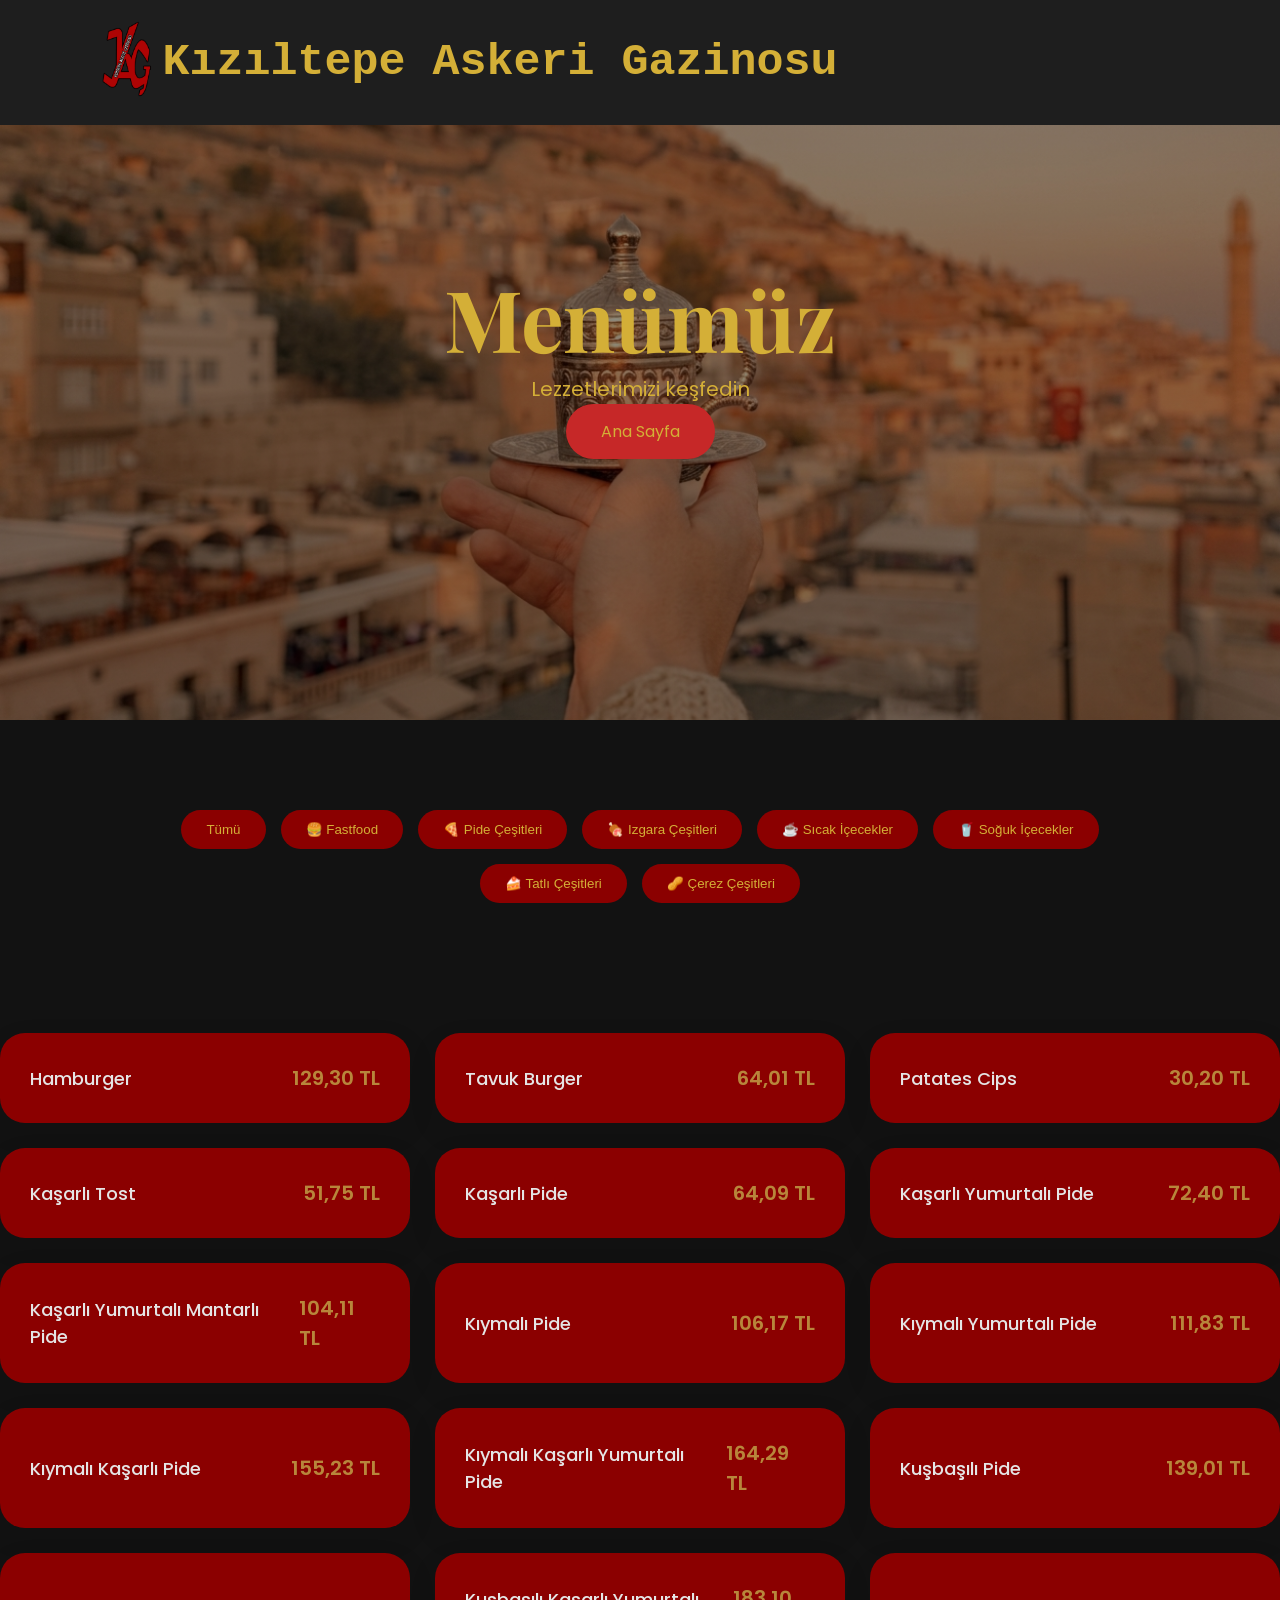
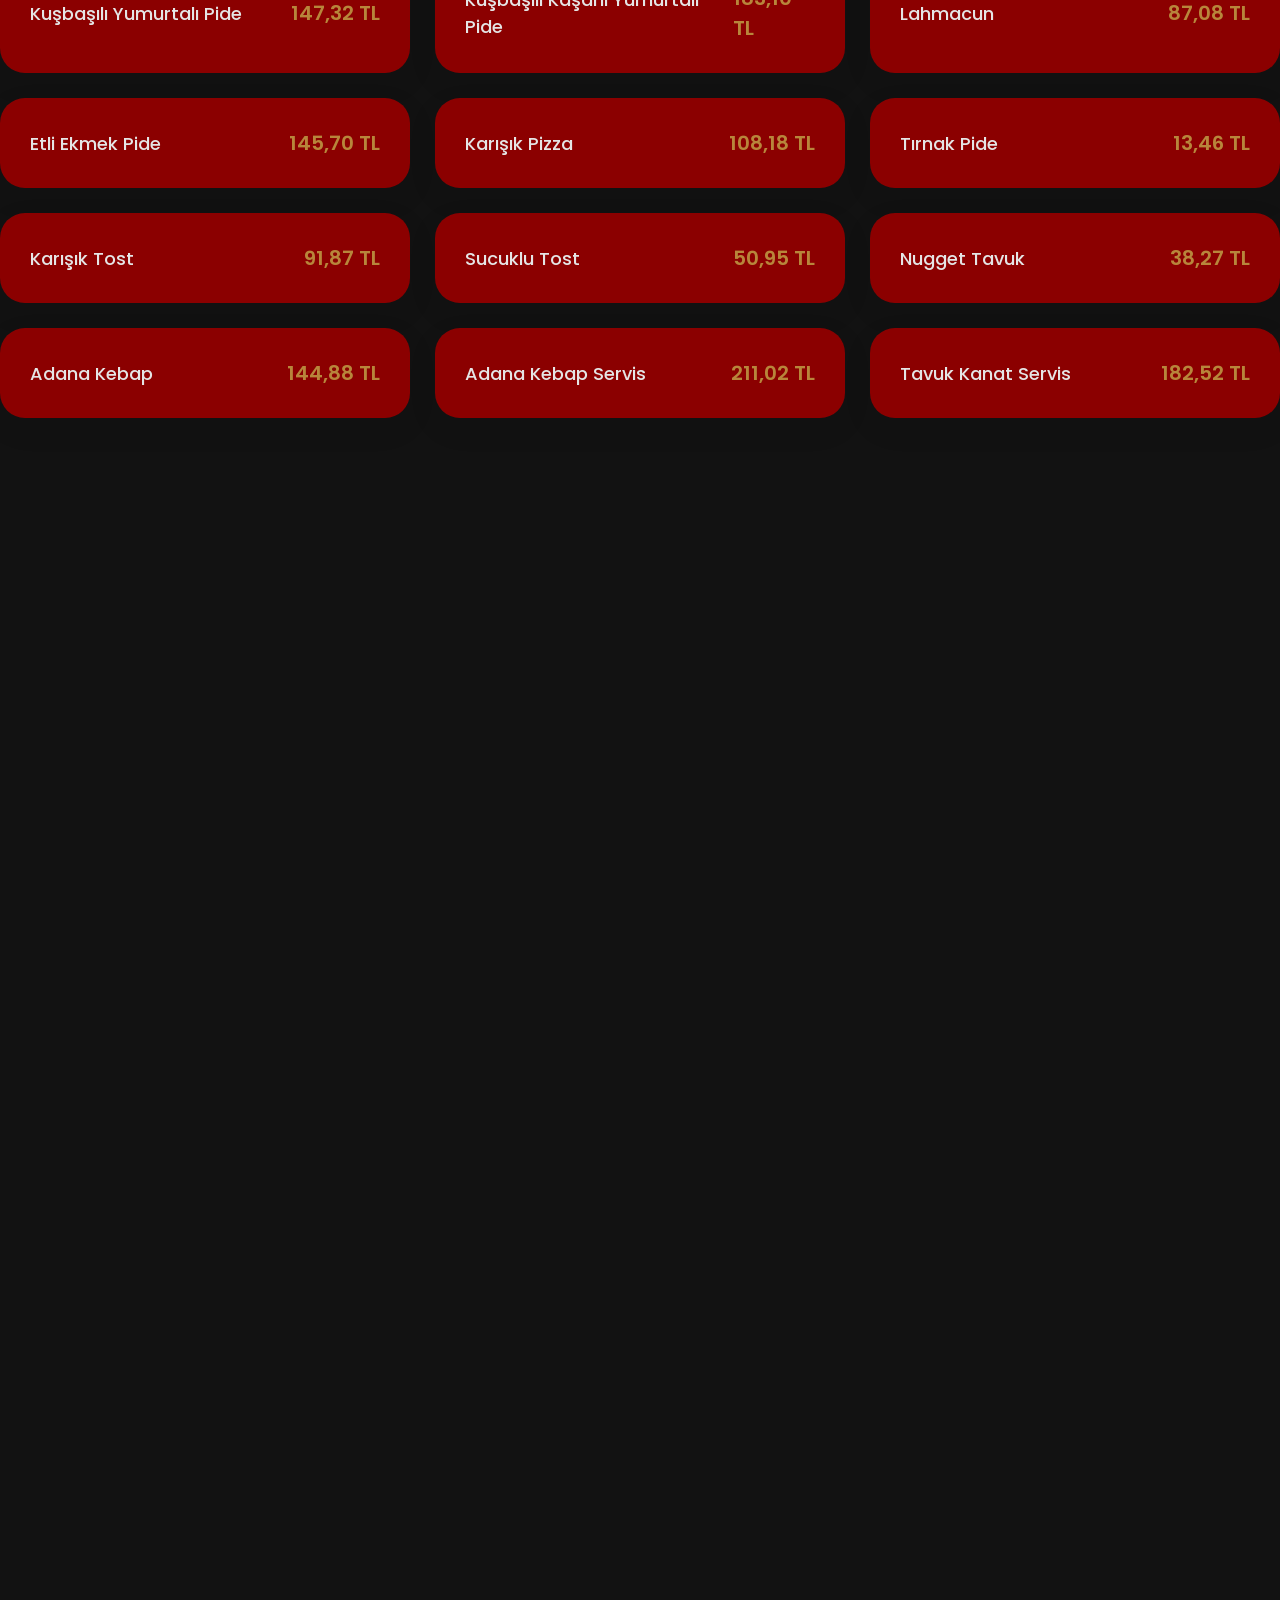
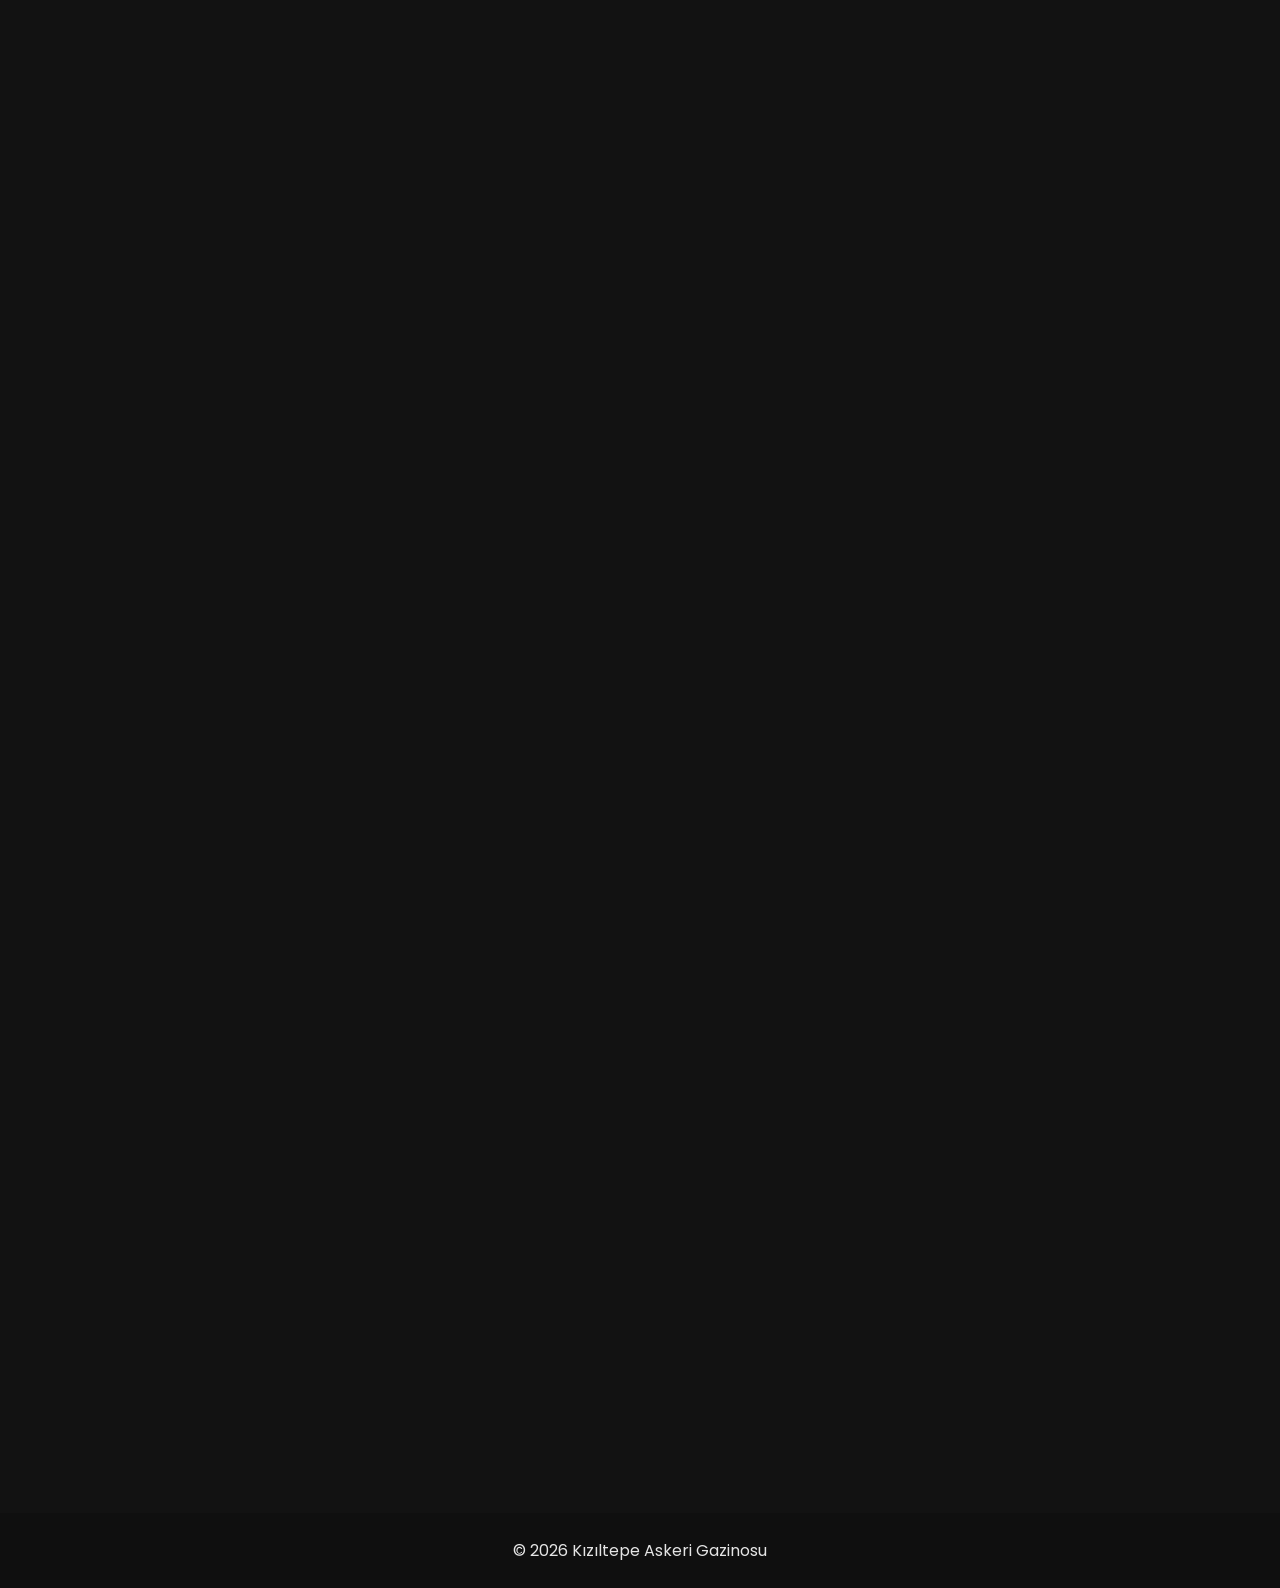
==== commit 2c8fae6e: "menu.html" ====
--- a/menu.html
+++ b/menu.html
@@ -1379,7 +1379,7 @@
 <footer>
 
 © 2026 Kızıltepe Askeri Gazinosu
-<p>Developed By Furkan Şirin</p>
+
 
 </footer>
 
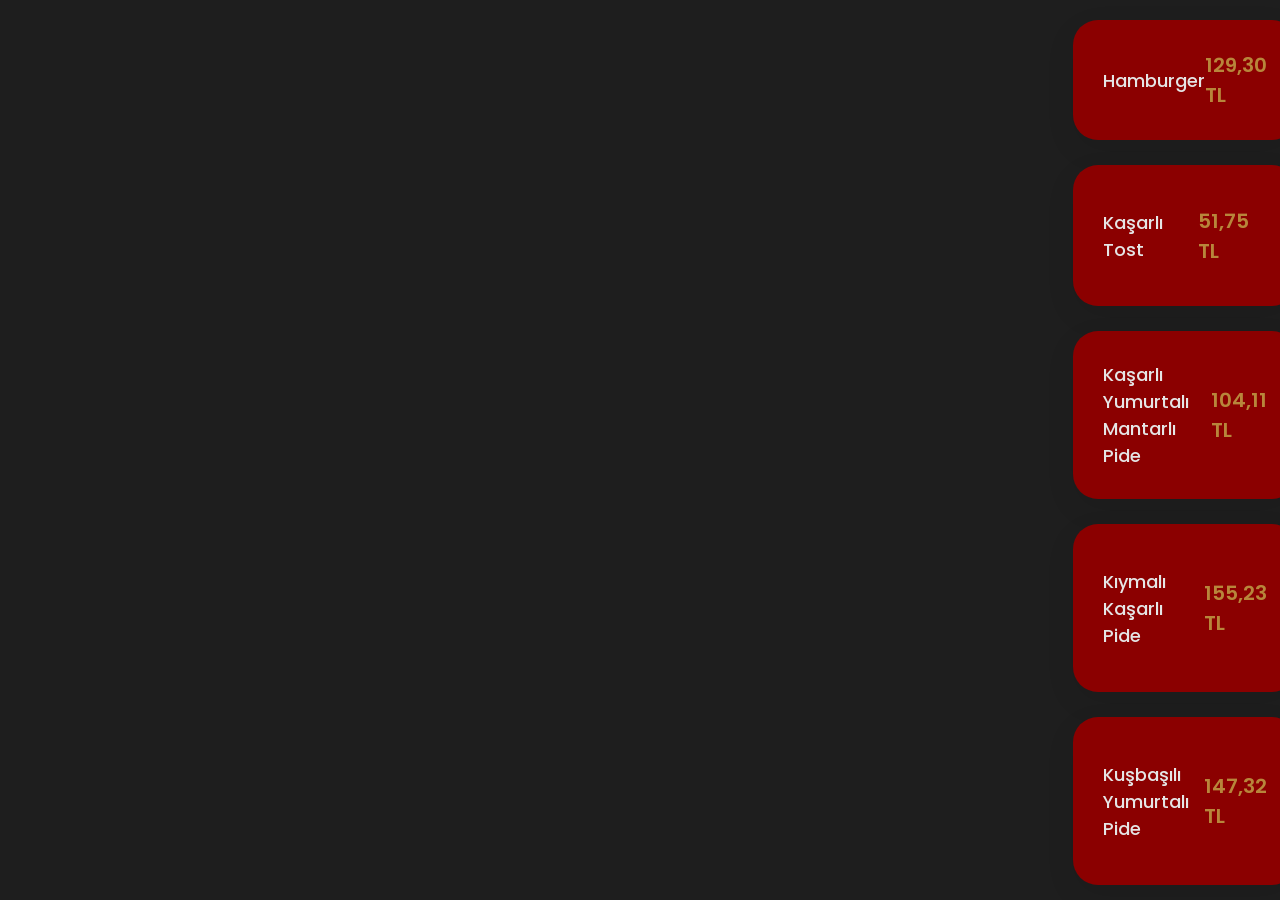
==== commit e9c31e58: "Add files via upload" ====
--- a/menu.html
+++ b/menu.html
@@ -28,9 +28,7 @@
   <div class="logo-alan">
    <a href="index.html">  <img class= "logo-img" src="images/kag.png">  </a> 
 	 <h1 class="logo">Kızıltepe Askeri Gazinosu</h1>
-    </div>
-
-
+    </div
 
 
 
@@ -859,66 +857,66 @@
 </h3>
 
 <span>
+39,19 TL
+</span>
+
+</div>
+
+
+<div class="product cold">
+
+<h3>
+Lipton Şeftali
+</h3>
+
+<span>
+39,19 TL
+</span>
+
+</div>
+
+
+
+<div class="product cold">
+
+<h3>
+Redbull Enerji İçeceği
+</h3>
+
+<span>
+70,65 TL
+</span>
+
+</div>
+
+
+<div class="product cold">
+
+<h3>
+Serfresh Şalgam 
+</h3>
+
+<span>
+25,98 TL
+</span>
+
+</div>
+
+
+
+<div class="product cold">
+
+<h3>
+SevenUP Gazoz
+</h3>
+
+<span>
 35,63 TL
 </span>
 
 </div>
 
 
-<div class="product cold">
-
-<h3>
-Lipton Şeftali
-</h3>
-
-<span>
-36,63 TL
-</span>
-
-</div>
-
-
-
-<div class="product cold">
-
-<h3>
-Redbull Enerji İçeceği
-</h3>
-
-<span>
-70,65 TL
-</span>
-
-</div>
-
-
-<div class="product cold">
-
-<h3>
-Serfresh Şalgam 
-</h3>
-
-<span>
-25,98 TL
-</span>
-
-</div>
-
-
-
-<div class="product cold">
-
-<h3>
-SevenUP Gazoz
-</h3>
-
-<span>
-35,63 TL
-</span>
-
-</div>
-
-
 
 
 
@@ -956,7 +954,7 @@
 </h3>
 
 <span>
-36,63 TL
+39,19 TL
 </span>
 
 </div>
@@ -970,7 +968,7 @@
 </h3>
 
 <span>
-35,63 TL
+39,19 TL
 </span>
 
 </div>
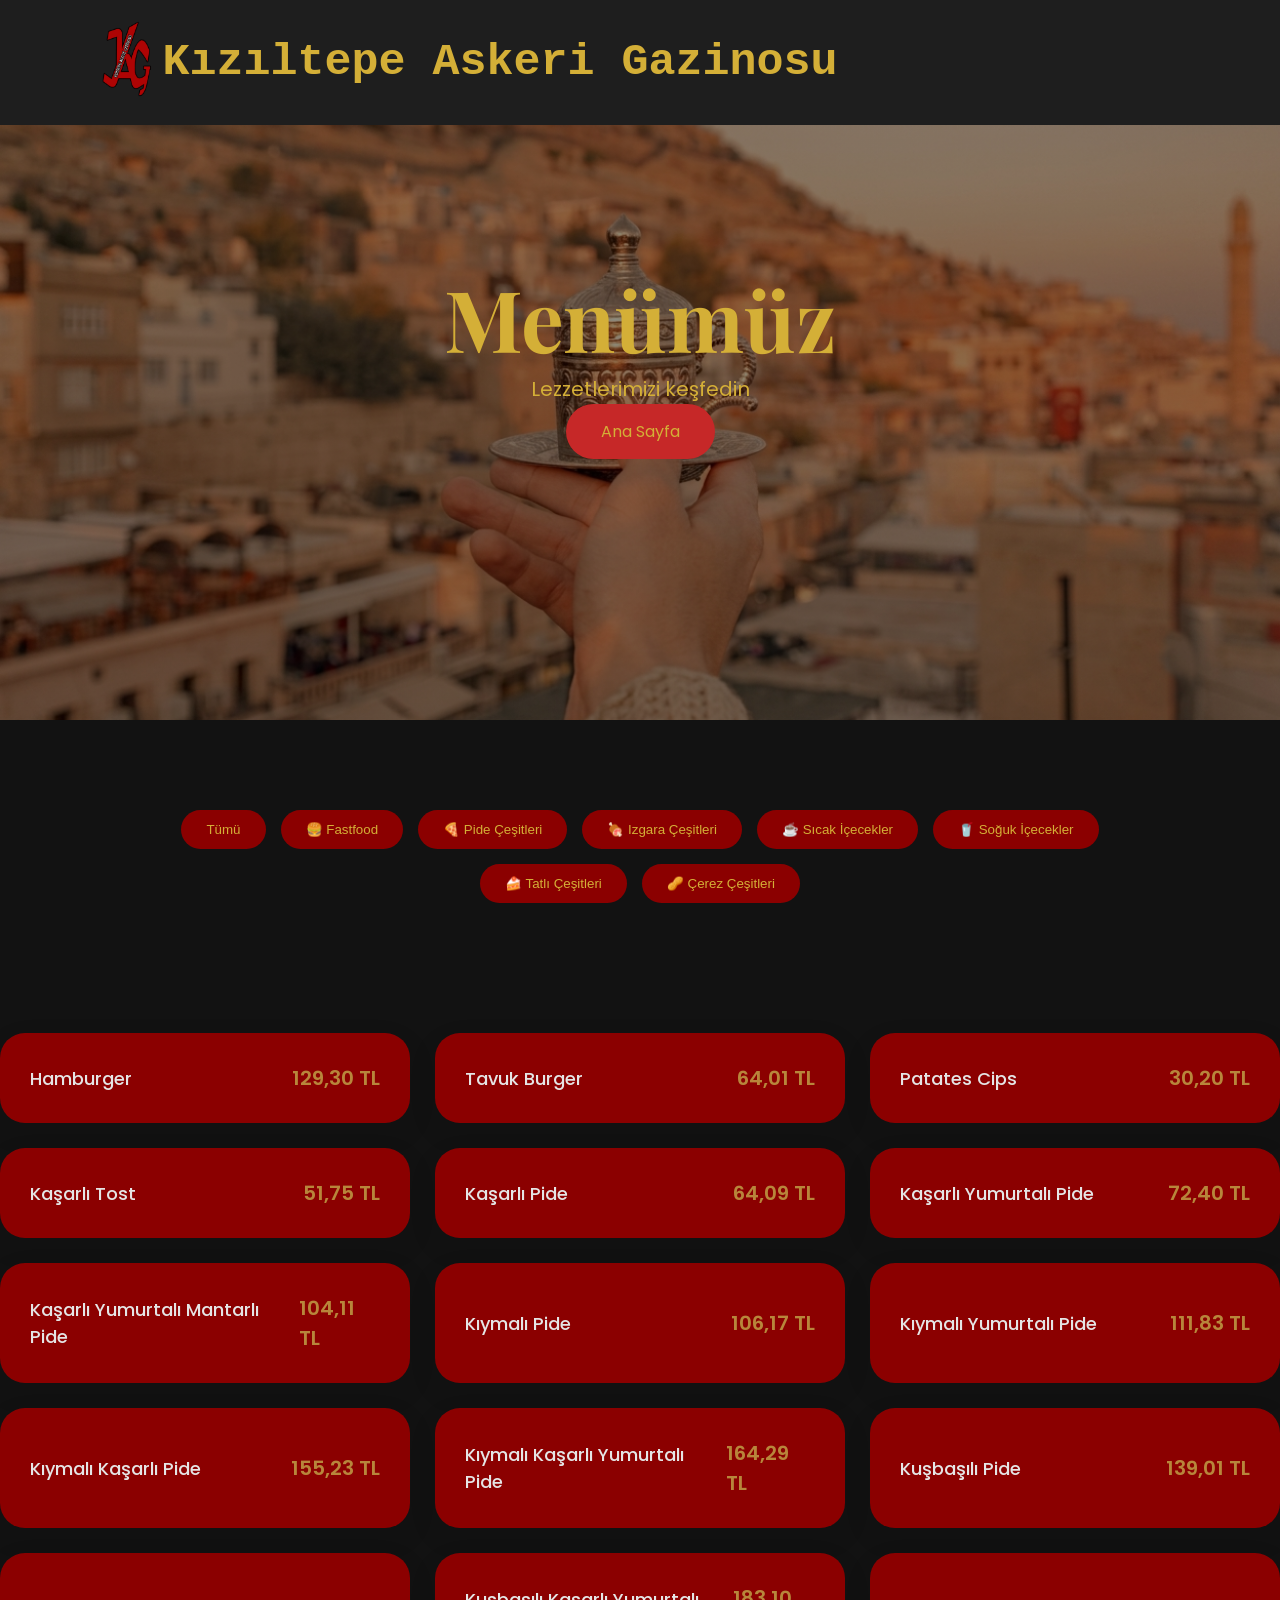
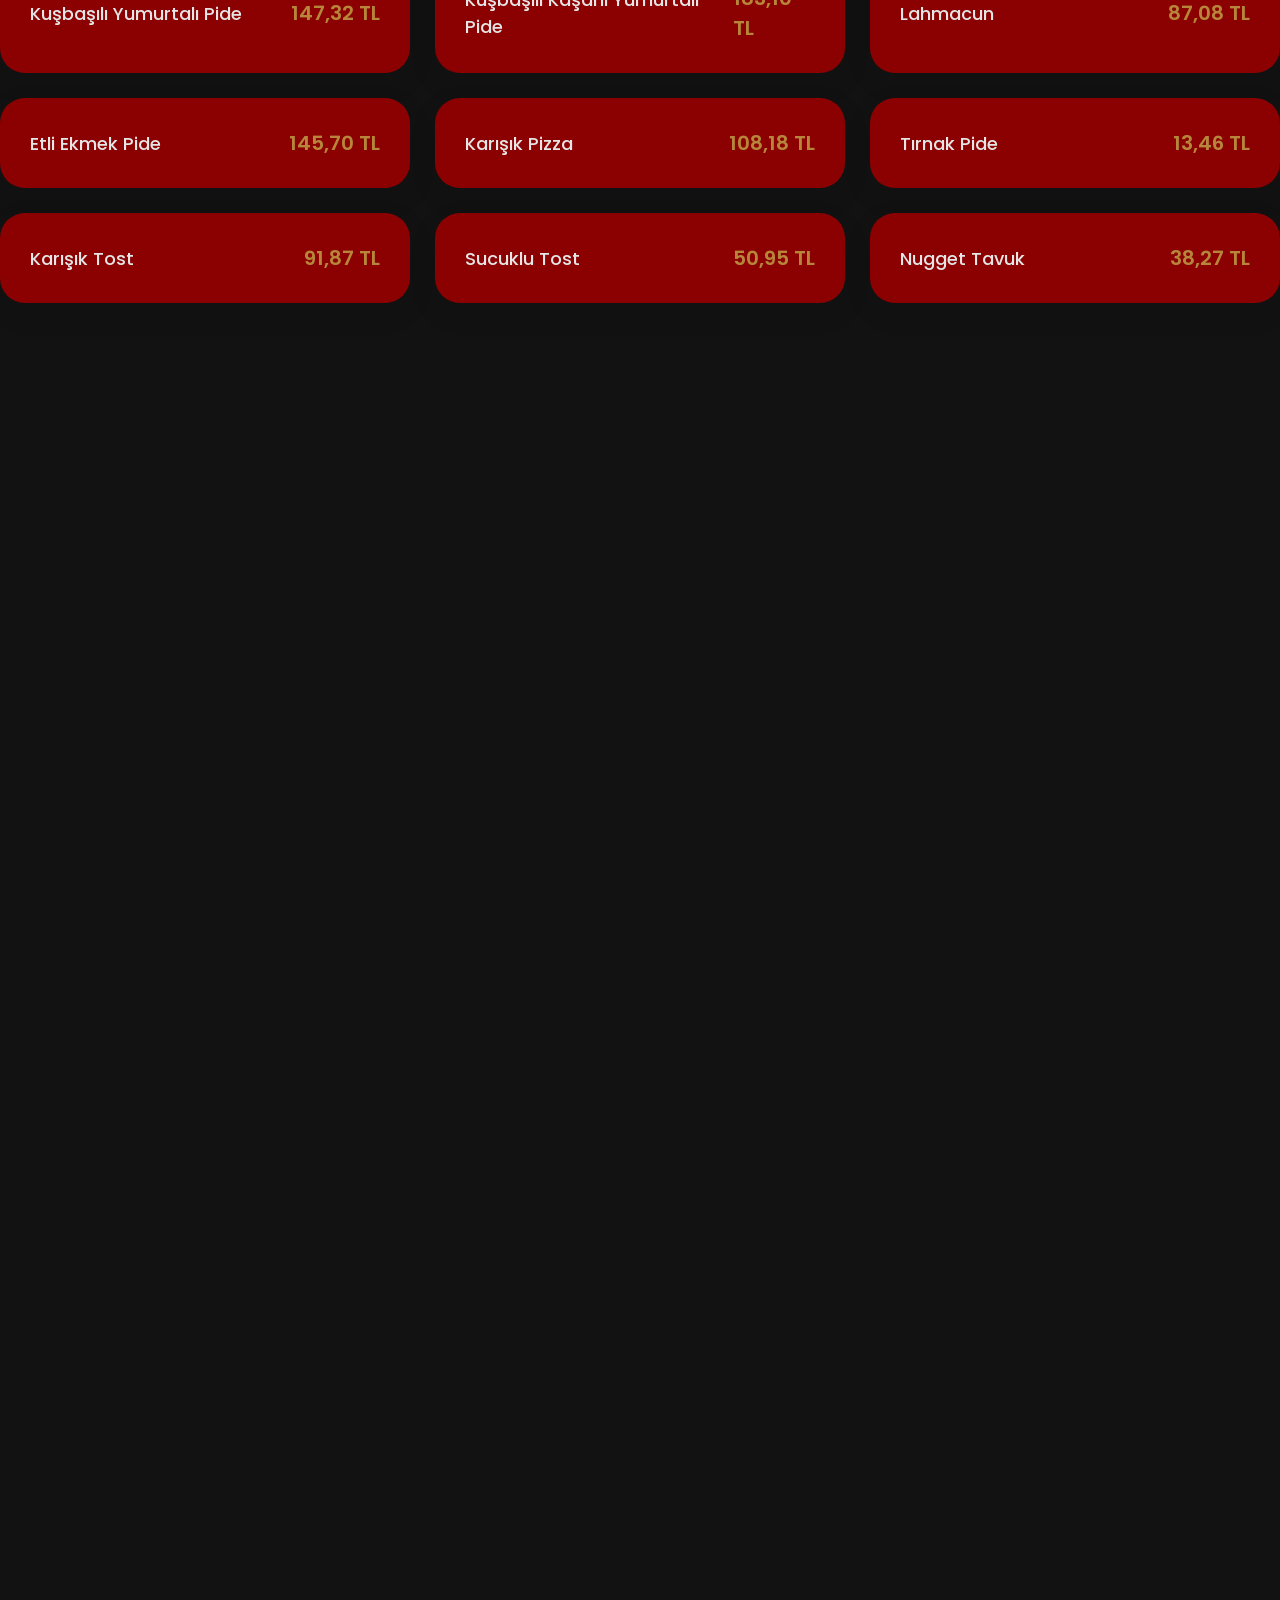
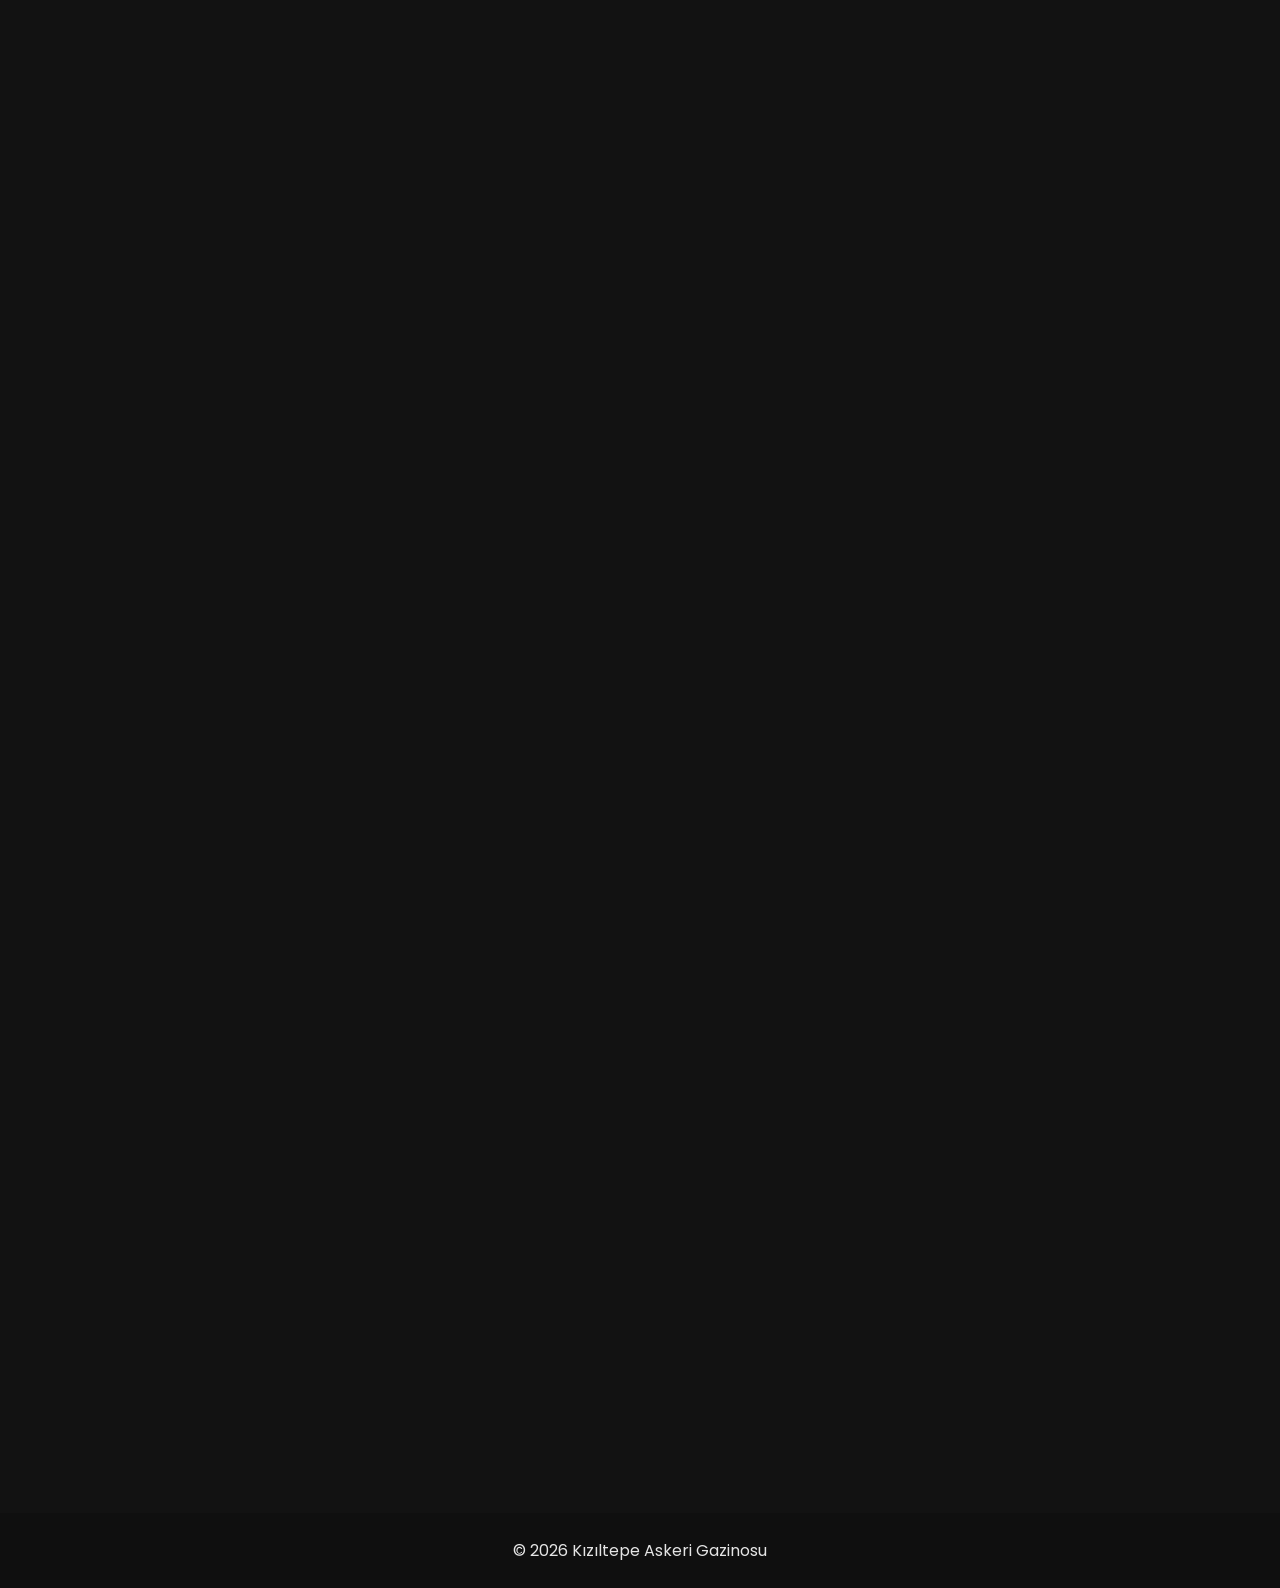
==== commit 7932029c: "Add files via upload" ====
--- a/menu.html
+++ b/menu.html
@@ -28,7 +28,9 @@
   <div class="logo-alan">
    <a href="index.html">  <img class= "logo-img" src="images/kag.png">  </a> 
 	 <h1 class="logo">Kızıltepe Askeri Gazinosu</h1>
-    </div
+    </div>
+
+
 
 
 
@@ -857,7 +859,7 @@
 </h3>
 
 <span>
-39,19 TL
+35,63 TL
 </span>
 
 </div>
@@ -870,7 +872,7 @@
 </h3>
 
 <span>
-39,19 TL
+36,63 TL
 </span>
 
 </div>
@@ -954,7 +956,7 @@
 </h3>
 
 <span>
-39,19 TL
+36,63 TL
 </span>
 
 </div>
@@ -968,7 +970,7 @@
 </h3>
 
 <span>
-39,19 TL
+35,63 TL
 </span>
 
 </div>
--- a/css/style.css
+++ b/css/style.css
@@ -521,18 +521,12 @@
 
 
 .menu-grid {
-
-
-display:grid;
-
-grid-template-columns:
-
-repeat(3,1fr);
-
-gap:25px;
-
-
-}
+	
+    display: grid;
+    grid-template-columns: repeat(3, 1fr);
+    gap: 25px;
+}
+
 
 
 
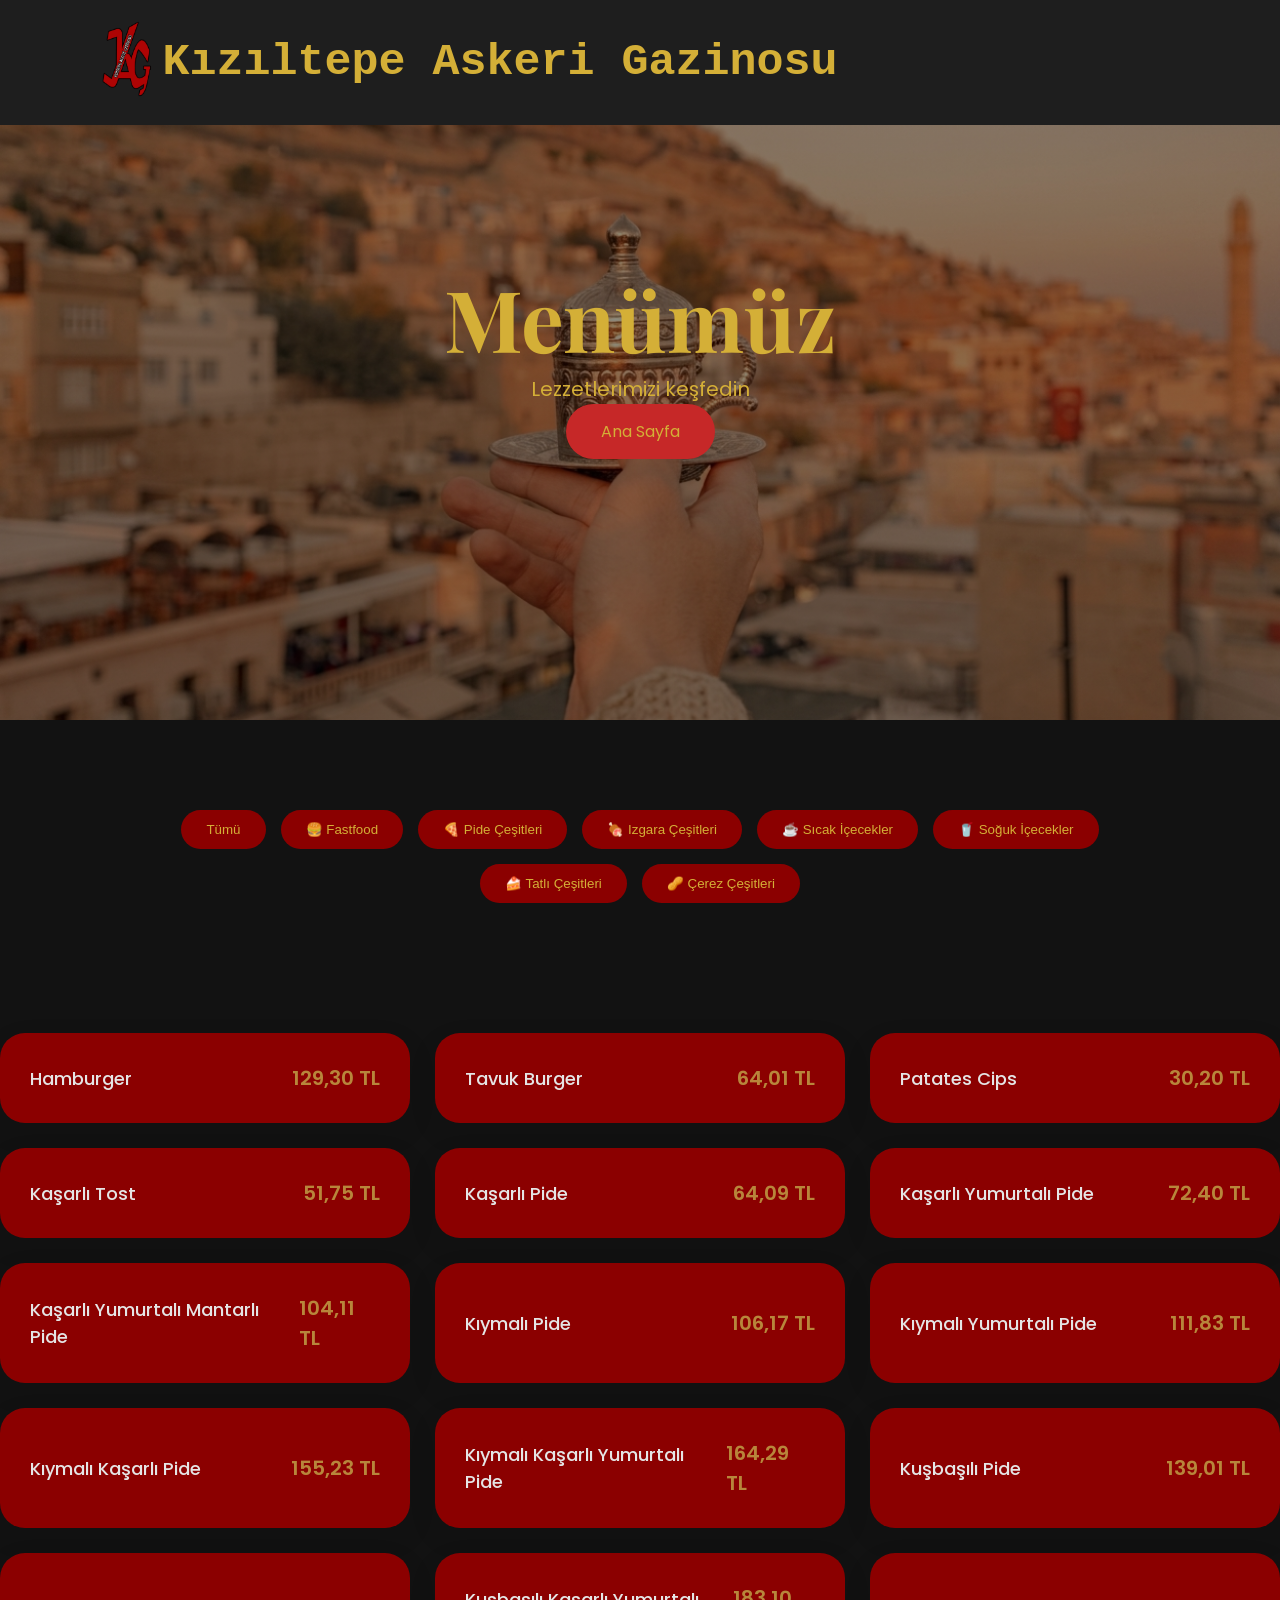
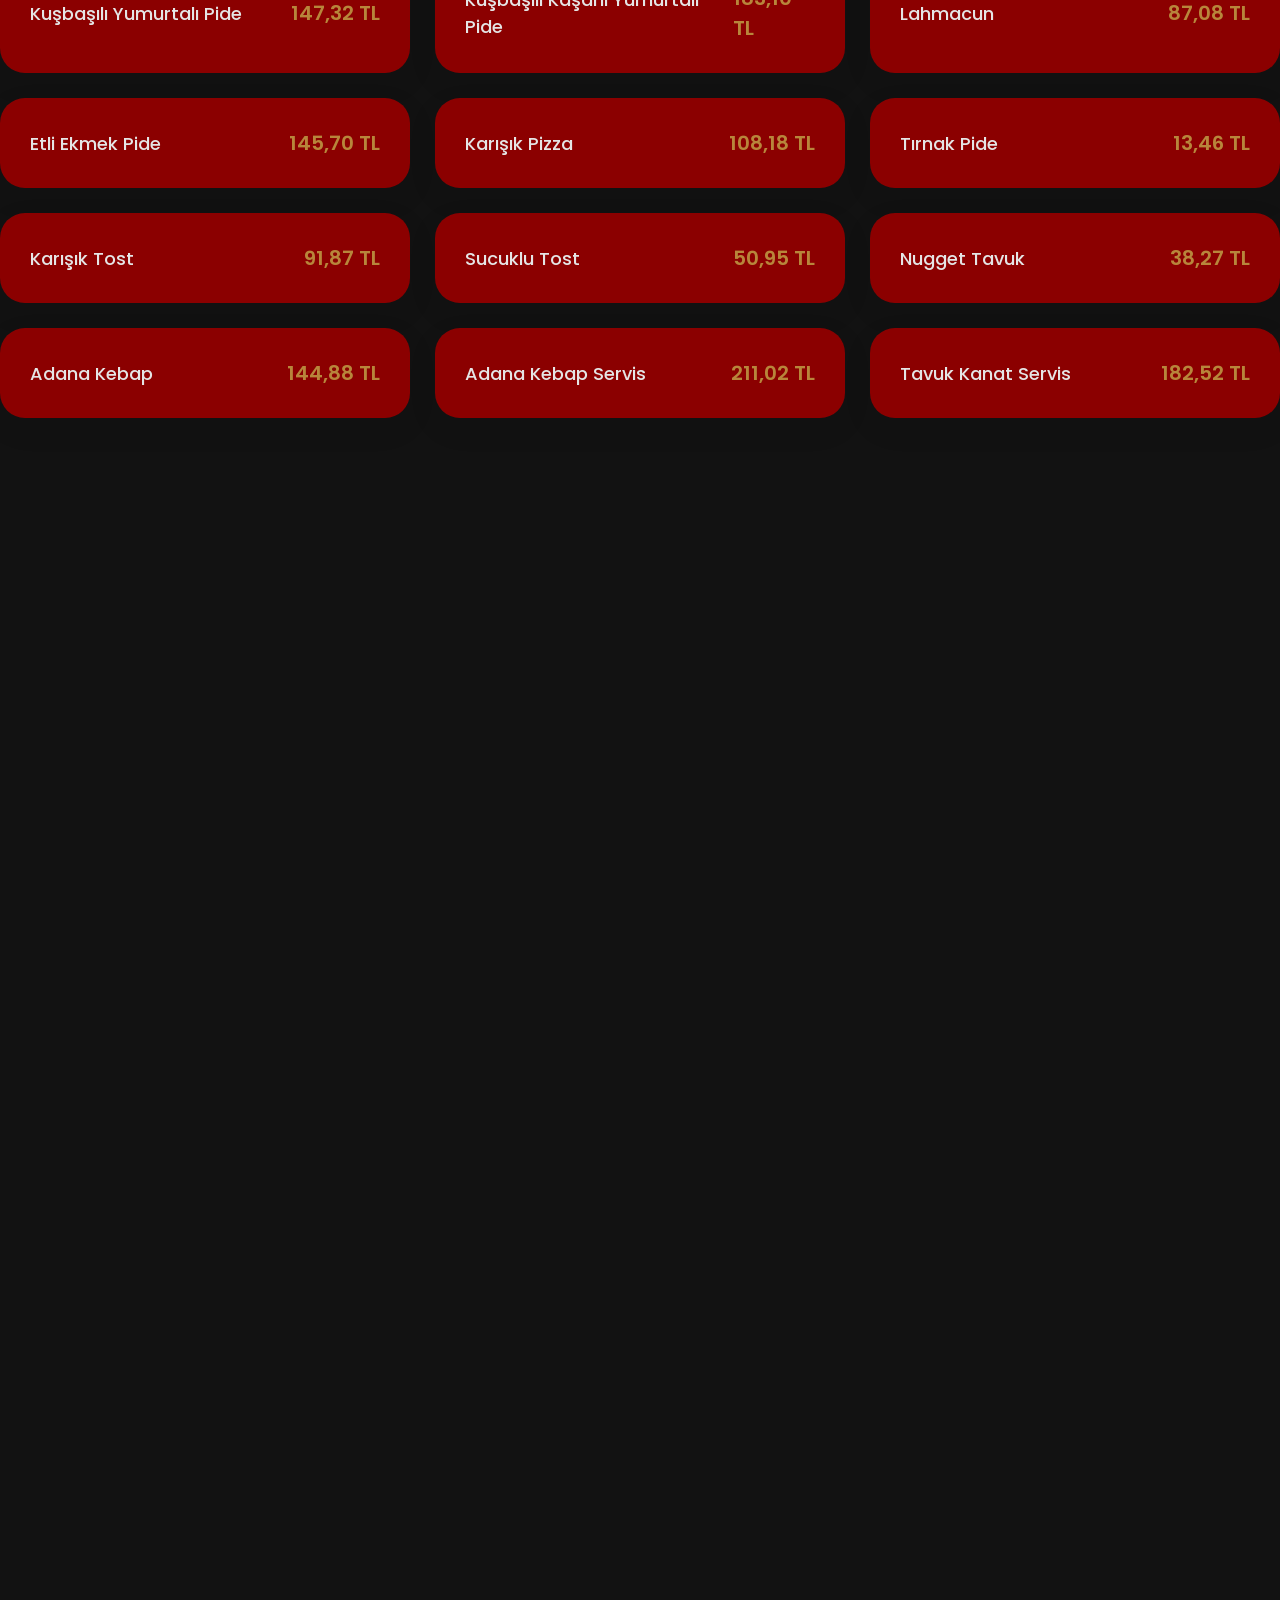
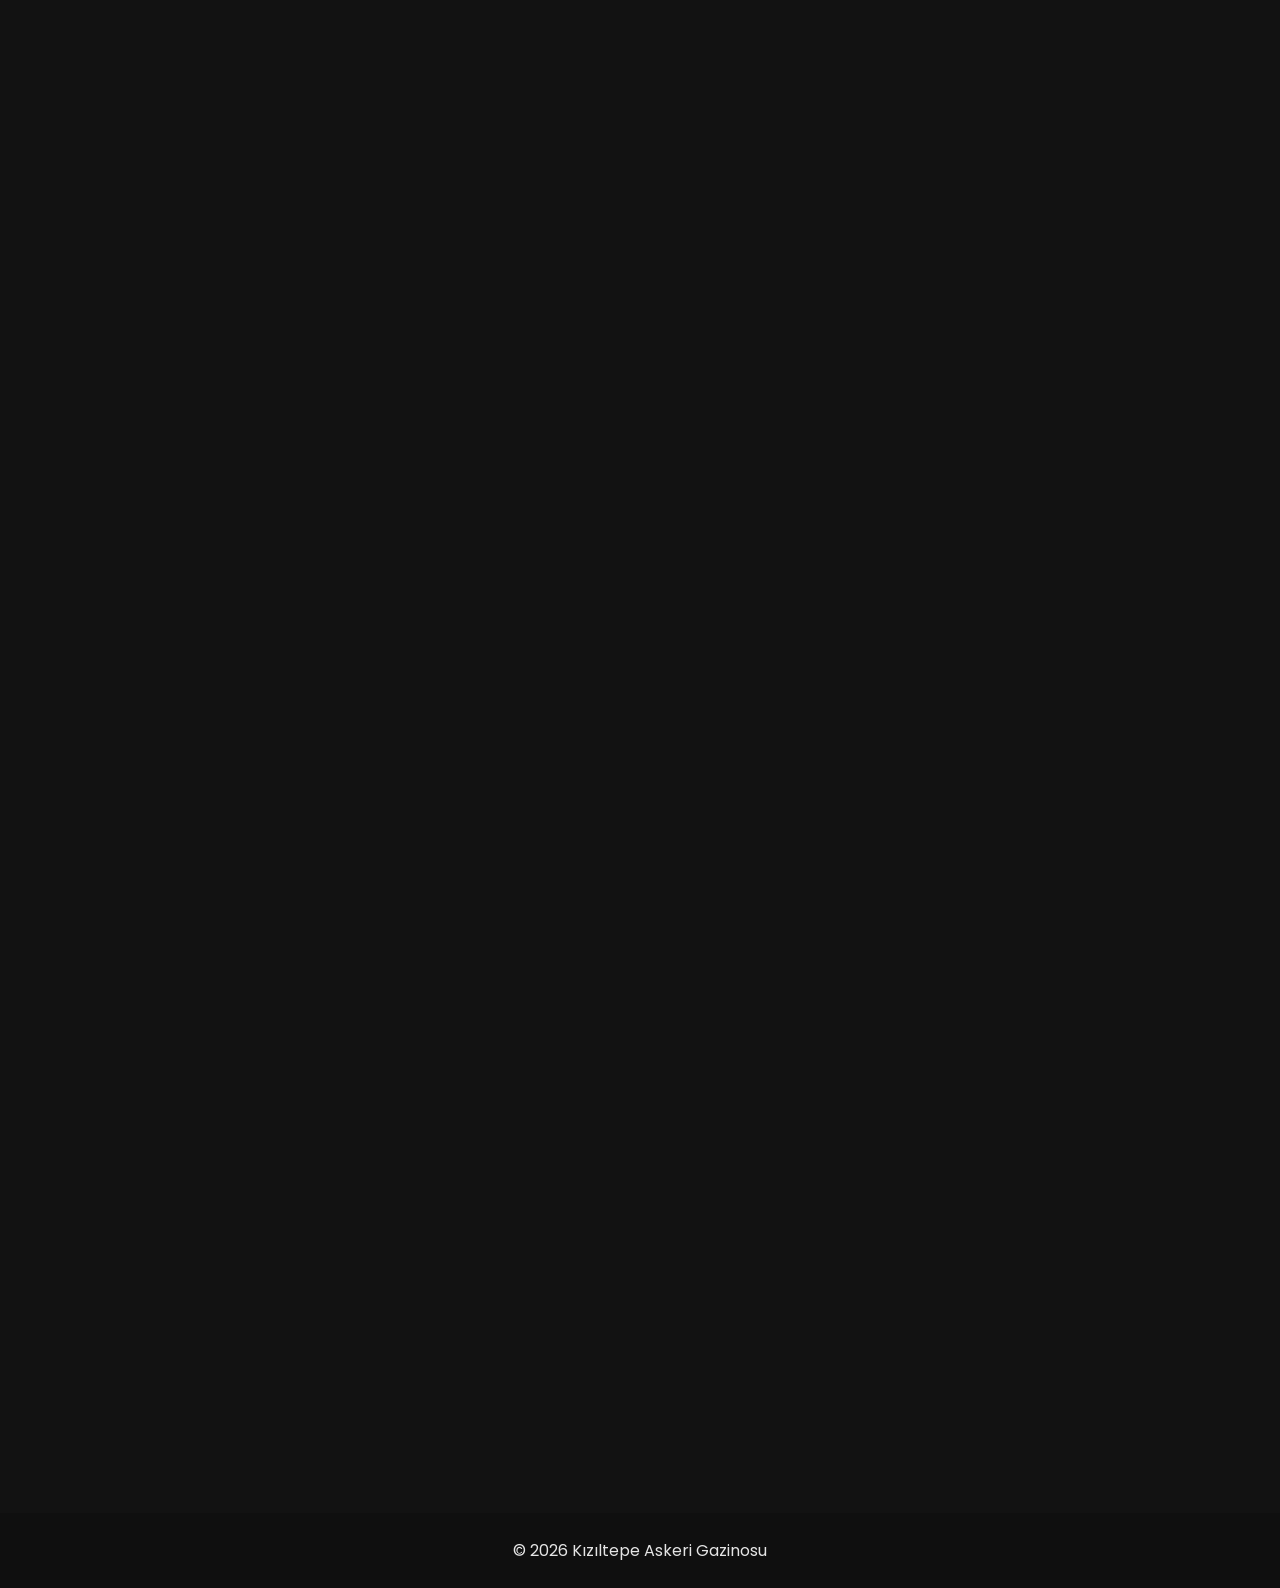
==== commit 1bfad318: "Add files via upload" ====
--- a/menu.html
+++ b/menu.html
@@ -859,66 +859,66 @@
 </h3>
 
 <span>
+39,19 TL
+</span>
+
+</div>
+
+
+<div class="product cold">
+
+<h3>
+Lipton Şeftali
+</h3>
+
+<span>
+39,19 TL
+</span>
+
+</div>
+
+
+
+<div class="product cold">
+
+<h3>
+Redbull Enerji İçeceği
+</h3>
+
+<span>
+70,65 TL
+</span>
+
+</div>
+
+
+<div class="product cold">
+
+<h3>
+Serfresh Şalgam 
+</h3>
+
+<span>
+25,98 TL
+</span>
+
+</div>
+
+
+
+<div class="product cold">
+
+<h3>
+SevenUP Gazoz
+</h3>
+
+<span>
 35,63 TL
 </span>
 
 </div>
 
 
-<div class="product cold">
-
-<h3>
-Lipton Şeftali
-</h3>
-
-<span>
-36,63 TL
-</span>
-
-</div>
-
-
-
-<div class="product cold">
-
-<h3>
-Redbull Enerji İçeceği
-</h3>
-
-<span>
-70,65 TL
-</span>
-
-</div>
-
-
-<div class="product cold">
-
-<h3>
-Serfresh Şalgam 
-</h3>
-
-<span>
-25,98 TL
-</span>
-
-</div>
-
-
-
-<div class="product cold">
-
-<h3>
-SevenUP Gazoz
-</h3>
-
-<span>
-35,63 TL
-</span>
-
-</div>
-
-
 
 
 
@@ -956,7 +956,7 @@
 </h3>
 
 <span>
-36,63 TL
+39,19 TL
 </span>
 
 </div>
@@ -970,7 +970,7 @@
 </h3>
 
 <span>
-35,63 TL
+39,19 TL
 </span>
 
 </div>
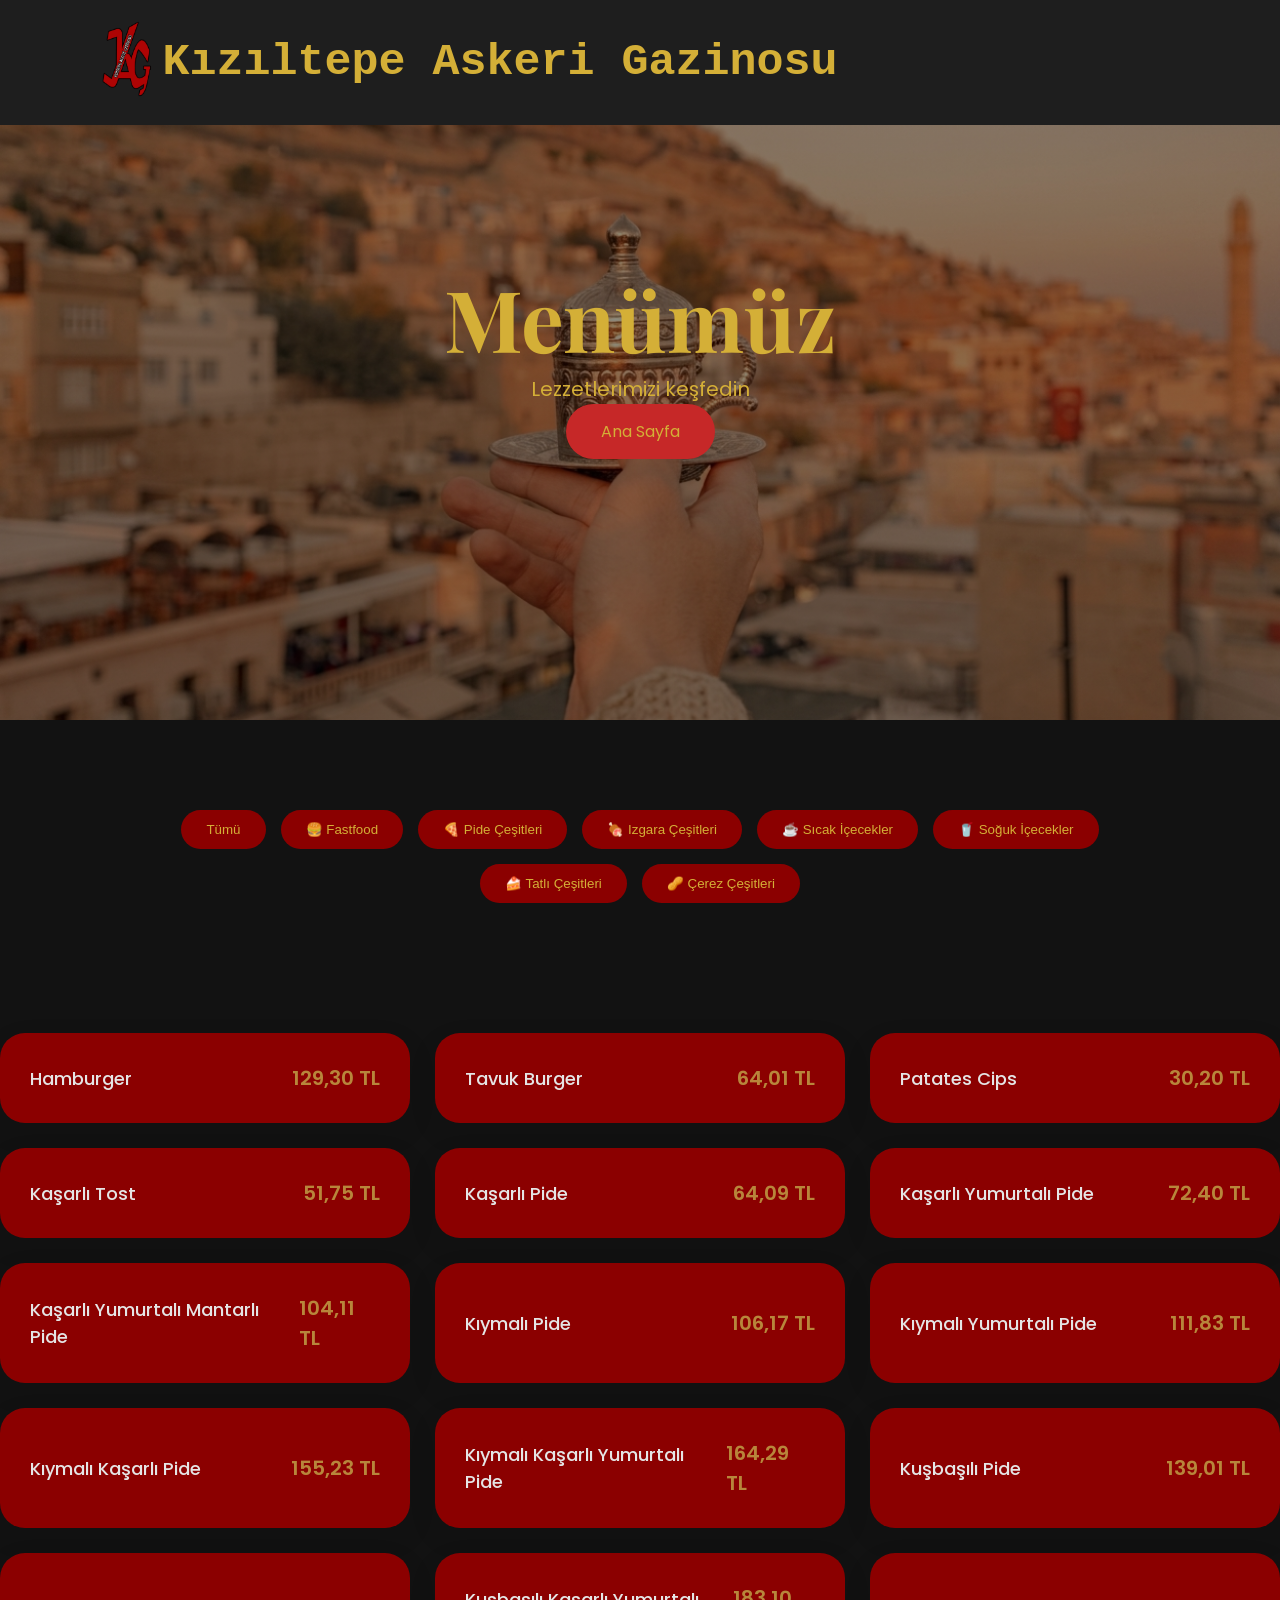
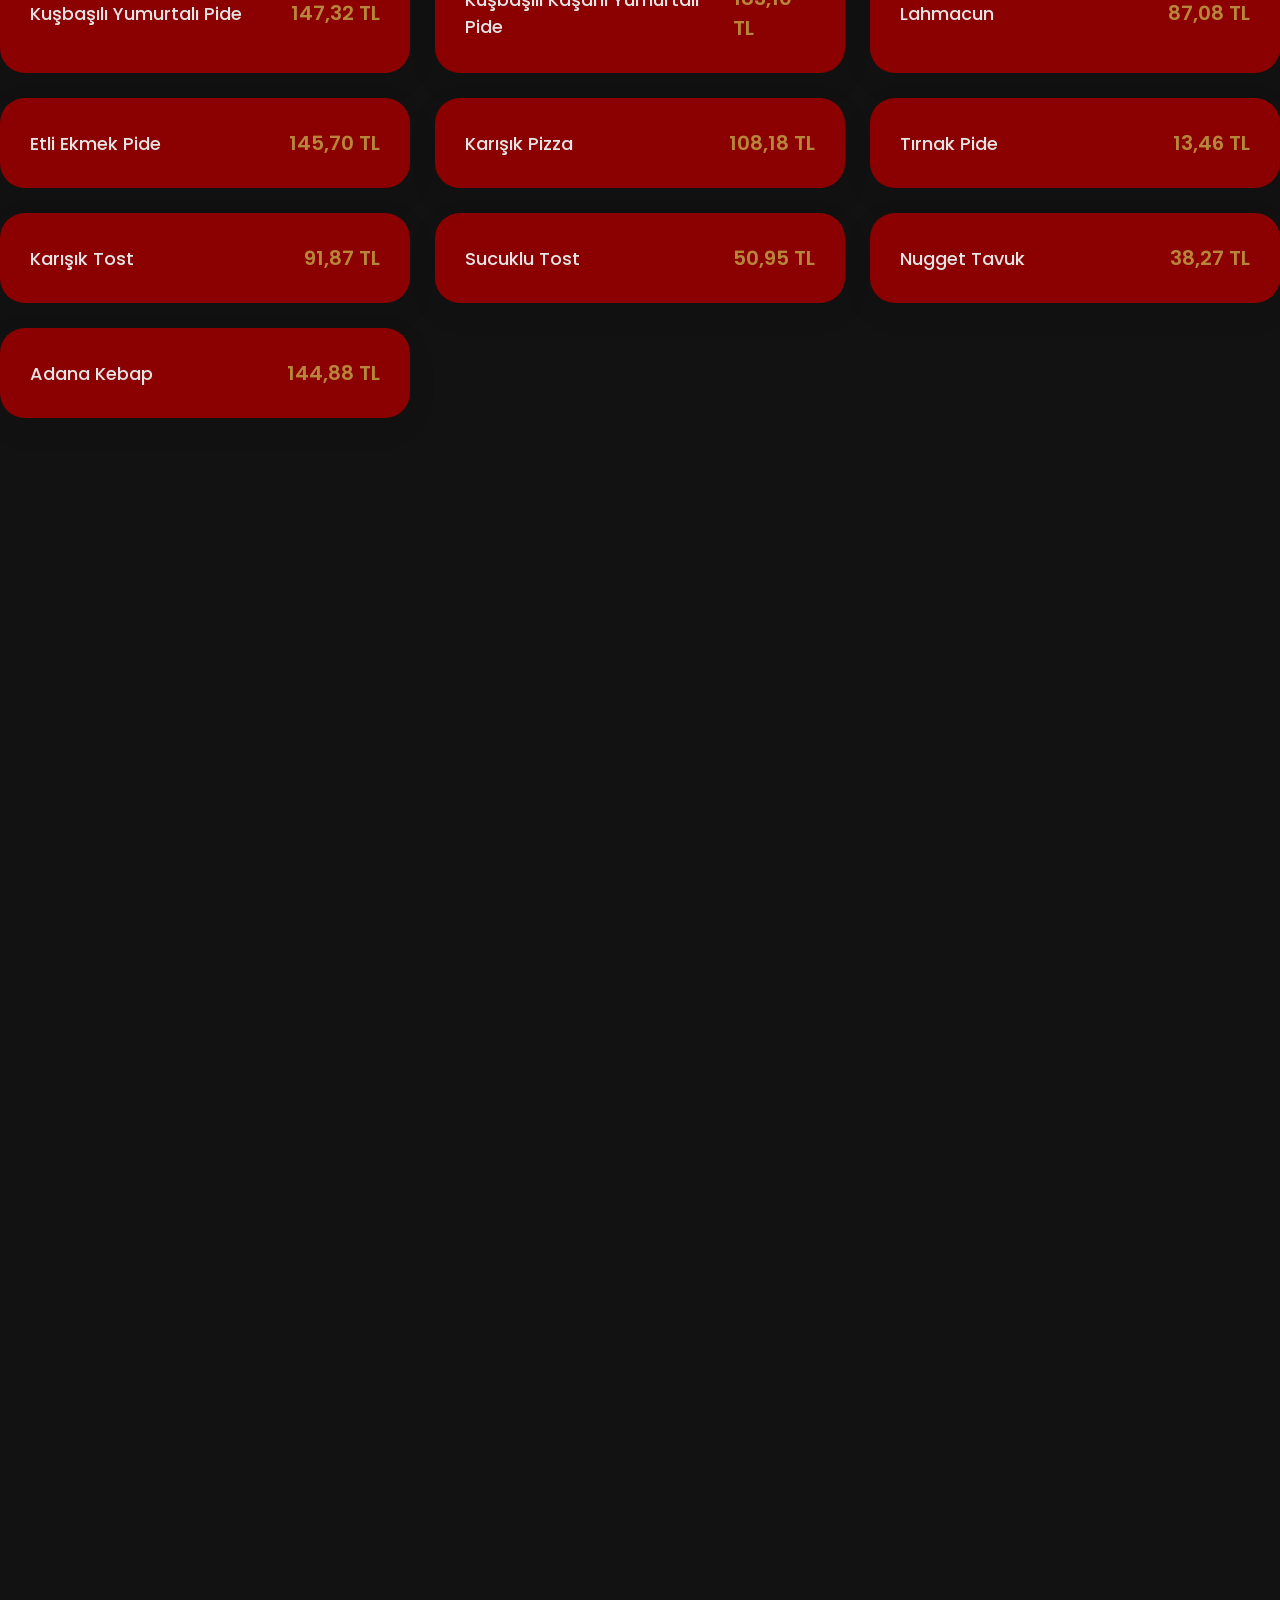
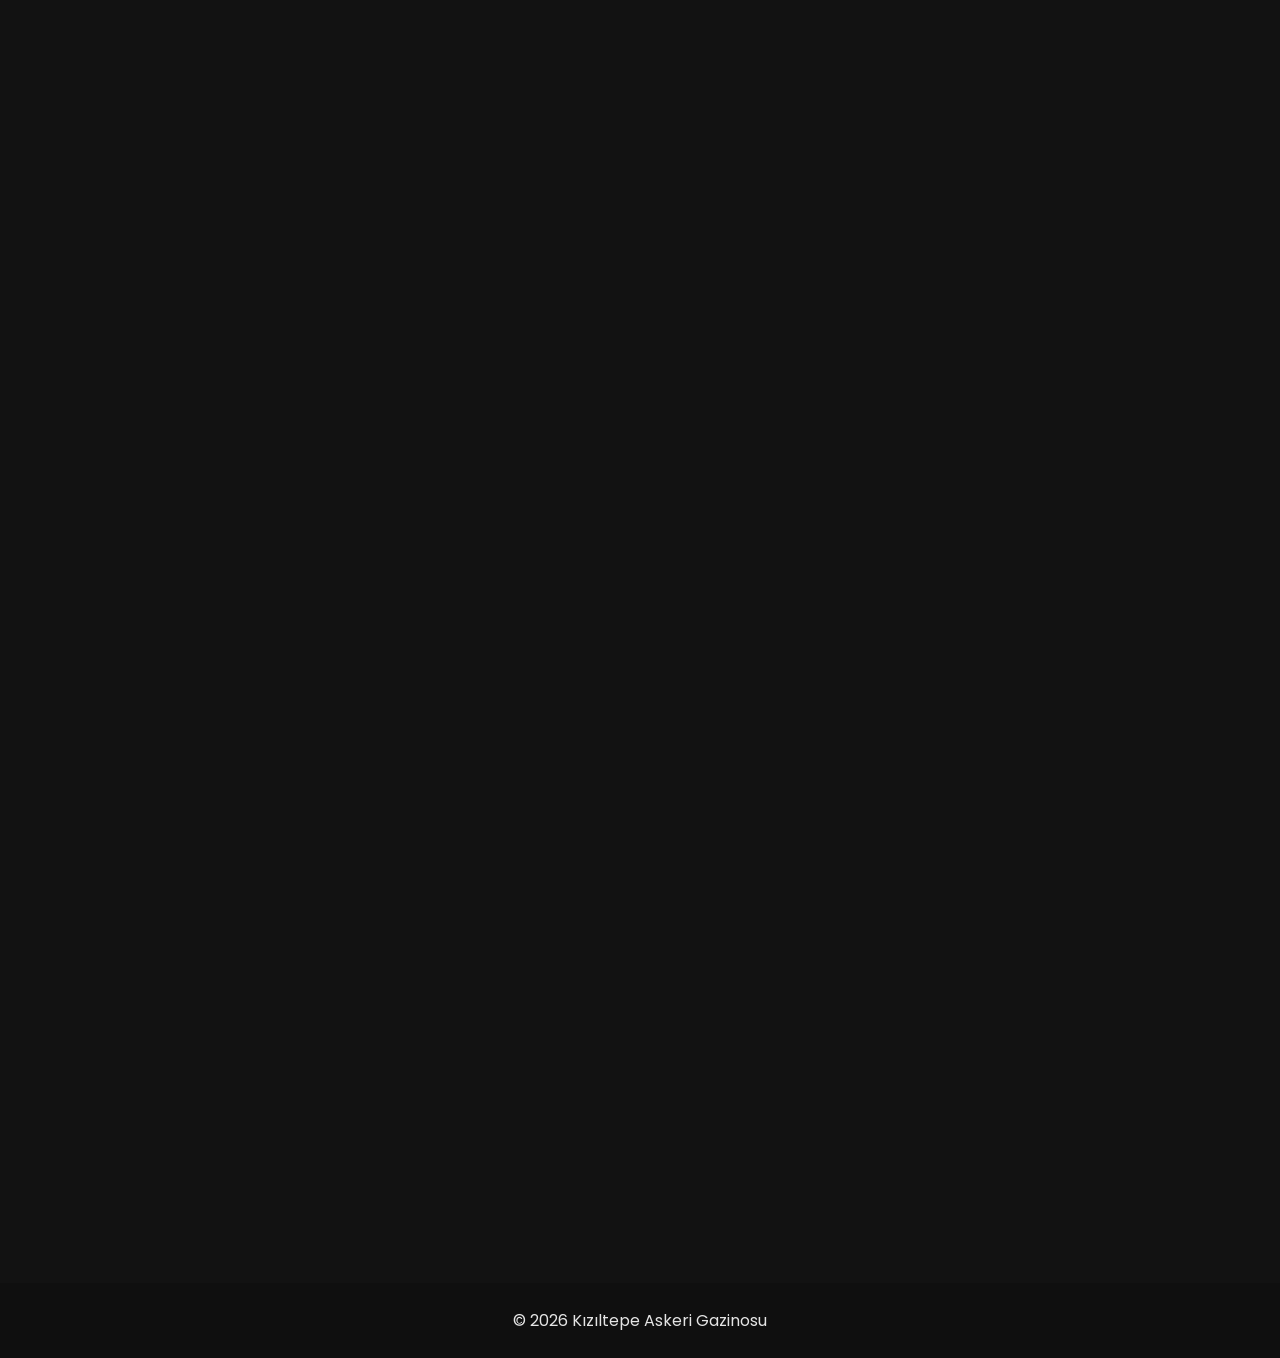
==== commit d60b2378: "Add files via upload" ====
--- a/menu.html
+++ b/menu.html
@@ -558,14 +558,17 @@
 </div>
 
 
+
+
+
 <div class="product hot">
 
 <h3>
-Mocha
-</h3>
-
-<span>
-22,80 TL
+2'si 1 arada Şekersiz 
+</h3>
+
+<span>
+17,42 TL
 </span>
 
 </div>
@@ -574,7 +577,7 @@
 <div class="product hot">
 
 <h3>
-2'si 1 arada Şekersiz 
+3'ü 1 Arada Orijinal Tat
 </h3>
 
 <span>
@@ -584,10 +587,12 @@
 </div>
 
 
+
+
 <div class="product hot">
 
 <h3>
-3'ü 1 Arada Orijinal Tat
+3'ü 1 Arada Sütlü Köpüklü
 </h3>
 
 <span>
@@ -598,15 +603,14 @@
 
 
 
-
 <div class="product hot">
 
 <h3>
-3'ü 1 Arada Sütlü Köpüklü
-</h3>
-
-<span>
-17,42 TL
+Gold Coffee
+</h3>
+
+<span>
+12,18 TL
 </span>
 
 </div>
@@ -616,21 +620,34 @@
 <div class="product hot">
 
 <h3>
-Gold Coffee
-</h3>
-
-<span>
-12,18 TL
-</span>
-
-</div>
-
+Buzlu Limonata
+</h3>
+
+<span>
+33,98 TL
+</span>
+
+</div>
 
 
 <div class="product hot">
 
 <h3>
-Buzlu Limonata
+Bitki Çayı
+</h3>
+
+<span>
+7,50 TL
+</span>
+
+</div>
+
+
+
+<div class="product cold">
+
+<h3>
+Limonata
 </h3>
 
 <span>
@@ -640,33 +657,6 @@
 </div>
 
 
-<div class="product hot">
-
-<h3>
-Bitki Çayı
-</h3>
-
-<span>
-7,50 TL
-</span>
-
-</div>
-
-
-
-<div class="product cold">
-
-<h3>
-Limonata
-</h3>
-
-<span>
-33,98 TL
-</span>
-
-</div>
-
-
 
 <div class="product cold">
 
@@ -1145,14 +1135,18 @@
   
 
 
+
+
+
+
 <div class="product dessert">
 
 <h3>
-Çikolatalı Cheesecake
-</h3>
-
-<span>
-85,55 TL
+Çikolatalı Pasta Dilim
+</h3>
+
+<span>
+103,14 TL
 </span>
 
 </div>
@@ -1162,11 +1156,11 @@
 <div class="product dessert">
 
 <h3>
-Çikolatalı Pasta Dilim
-</h3>
-
-<span>
-103,14 TL
+Fıstık Rüyası
+</h3>
+
+<span>
+148,02 TL
 </span>
 
 </div>
@@ -1176,39 +1170,47 @@
 <div class="product dessert">
 
 <h3>
-Fıstık Rüyası
-</h3>
-
-<span>
-148,02 TL
-</span>
-
-</div>
+Frambuazlı Cheesecake
+</h3>
+
+<span>
+114,20 TL
+</span>
+
+</div>
+
+
+
+
 
 
 
 <div class="product dessert">
 
 <h3>
-Frambuazlı Cheesecake
-</h3>
-
-<span>
-114,20 TL
-</span>
-
-</div>
+Red Velvet Pasta
+</h3>
+
+<span>
+94,42 TL
+</span>
+
+</div>
+
+
+
+
 
 
 
 <div class="product dessert">
 
 <h3>
-Kara Orman Meyveli Pasta
-</h3>
-
-<span>
-105,27 TL
+Lotus Cheesecake
+</h3>
+
+<span>
+95,17 TL
 </span>
 
 </div>
@@ -1218,131 +1220,69 @@
 <div class="product dessert">
 
 <h3>
-Red Velvet Pasta
-</h3>
-
-<span>
-94,42 TL
-</span>
-
-</div>
-
+Lotus Karamelize Pasta
+</h3>
+
+<span>
+169,75 TL
+</span>
+
+</div>
 
 
 <div class="product dessert">
 
 <h3>
-Limonlu Cheesecake
-</h3>
-
-<span>
-114,20 TL
-</span>
-
-</div>
+Mono Latte
+</h3>
+
+<span>
+130,15 TL
+</span>
+
+</div>
+
+
+
+
 
 
 
 <div class="product dessert">
 
 <h3>
-Lotus Cheesecake
-</h3>
-
-<span>
-95,17 TL
-</span>
-
-</div>
+Tiramisu Pasta
+</h3>
+
+<span>
+133,41 TL
+</span>
+
+</div>
+
+
+
+
 
 
 
 <div class="product dessert">
 
 <h3>
-Lotus Karamelize Pasta
-</h3>
-
-<span>
-169,75 TL
-</span>
-
-</div>
+Yaban Mersinli Şeftali Pasta
+</h3>
+
+<span>
+112,13 TL
+</span>
+
+</div>
+
 
 
 <div class="product dessert">
 
 <h3>
-Mono Latte
-</h3>
-
-<span>
-130,15 TL
-</span>
-
-</div>
-
-
-
-<div class="product dessert">
-
-<h3>
-San Sebastian Cheesecake
-</h3>
-
-<span>
-154,98 TL
-</span>
-
-</div>
-
-
-
-<div class="product dessert">
-
-<h3>
-Tiramisu Pasta
-</h3>
-
-<span>
-133,41 TL
-</span>
-
-</div>
-
-
-
-<div class="product dessert">
-
-<h3>
-Triliçe Karamelli
-</h3>
-
-<span>
-106,19 TL
-</span>
-
-</div>
-
-
-
-<div class="product dessert">
-
-<h3>
-Yaban Mersinli Şeftali Pasta
-</h3>
-
-<span>
-112,13 TL
-</span>
-
-</div>
-
-
-
-<div class="product dessert">
-
-<h3>
 Yaban Mersinli Pasta
 </h3>
 
@@ -1355,17 +1295,7 @@
 
 
 
-<div class="product dessert">
-
-<h3>
-San Sebastian Cheesecake
-</h3>
-
-<span>
-154,98 TL
-</span>
-
-</div>
+
 
 
 
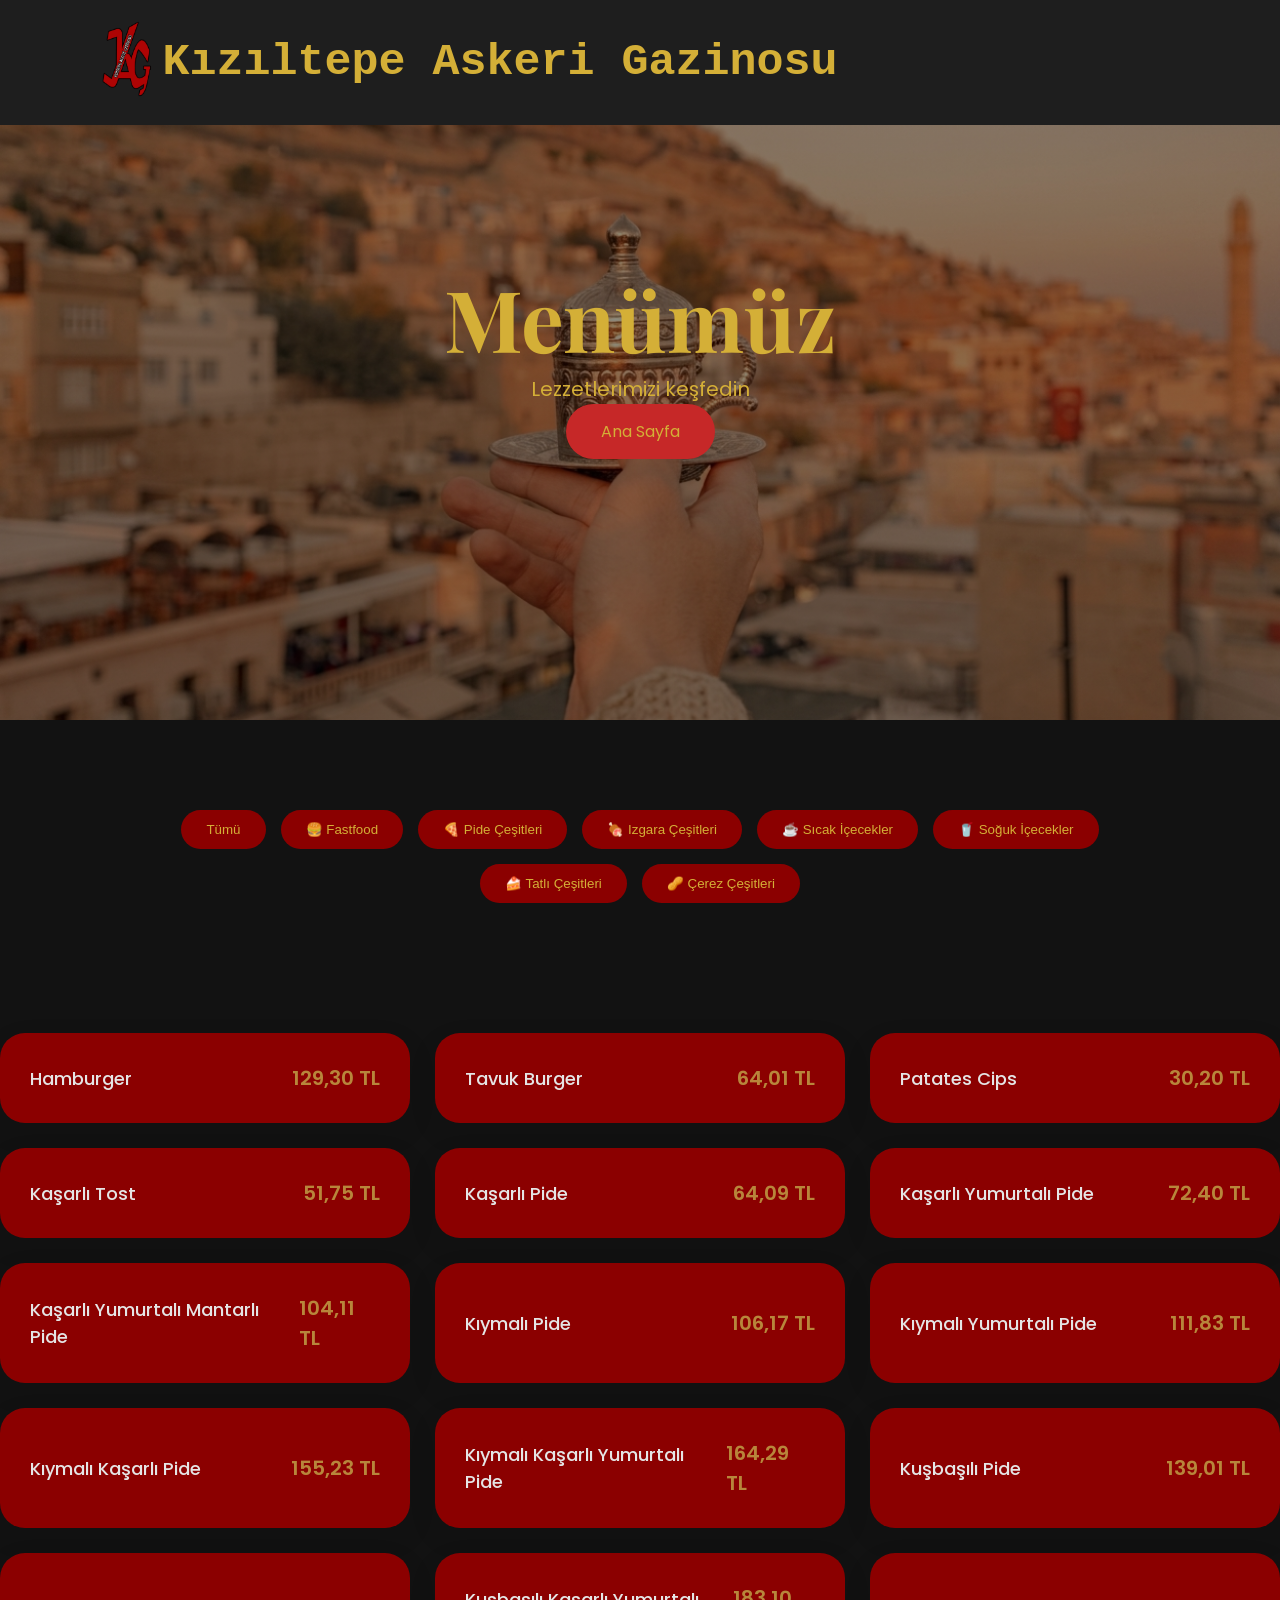
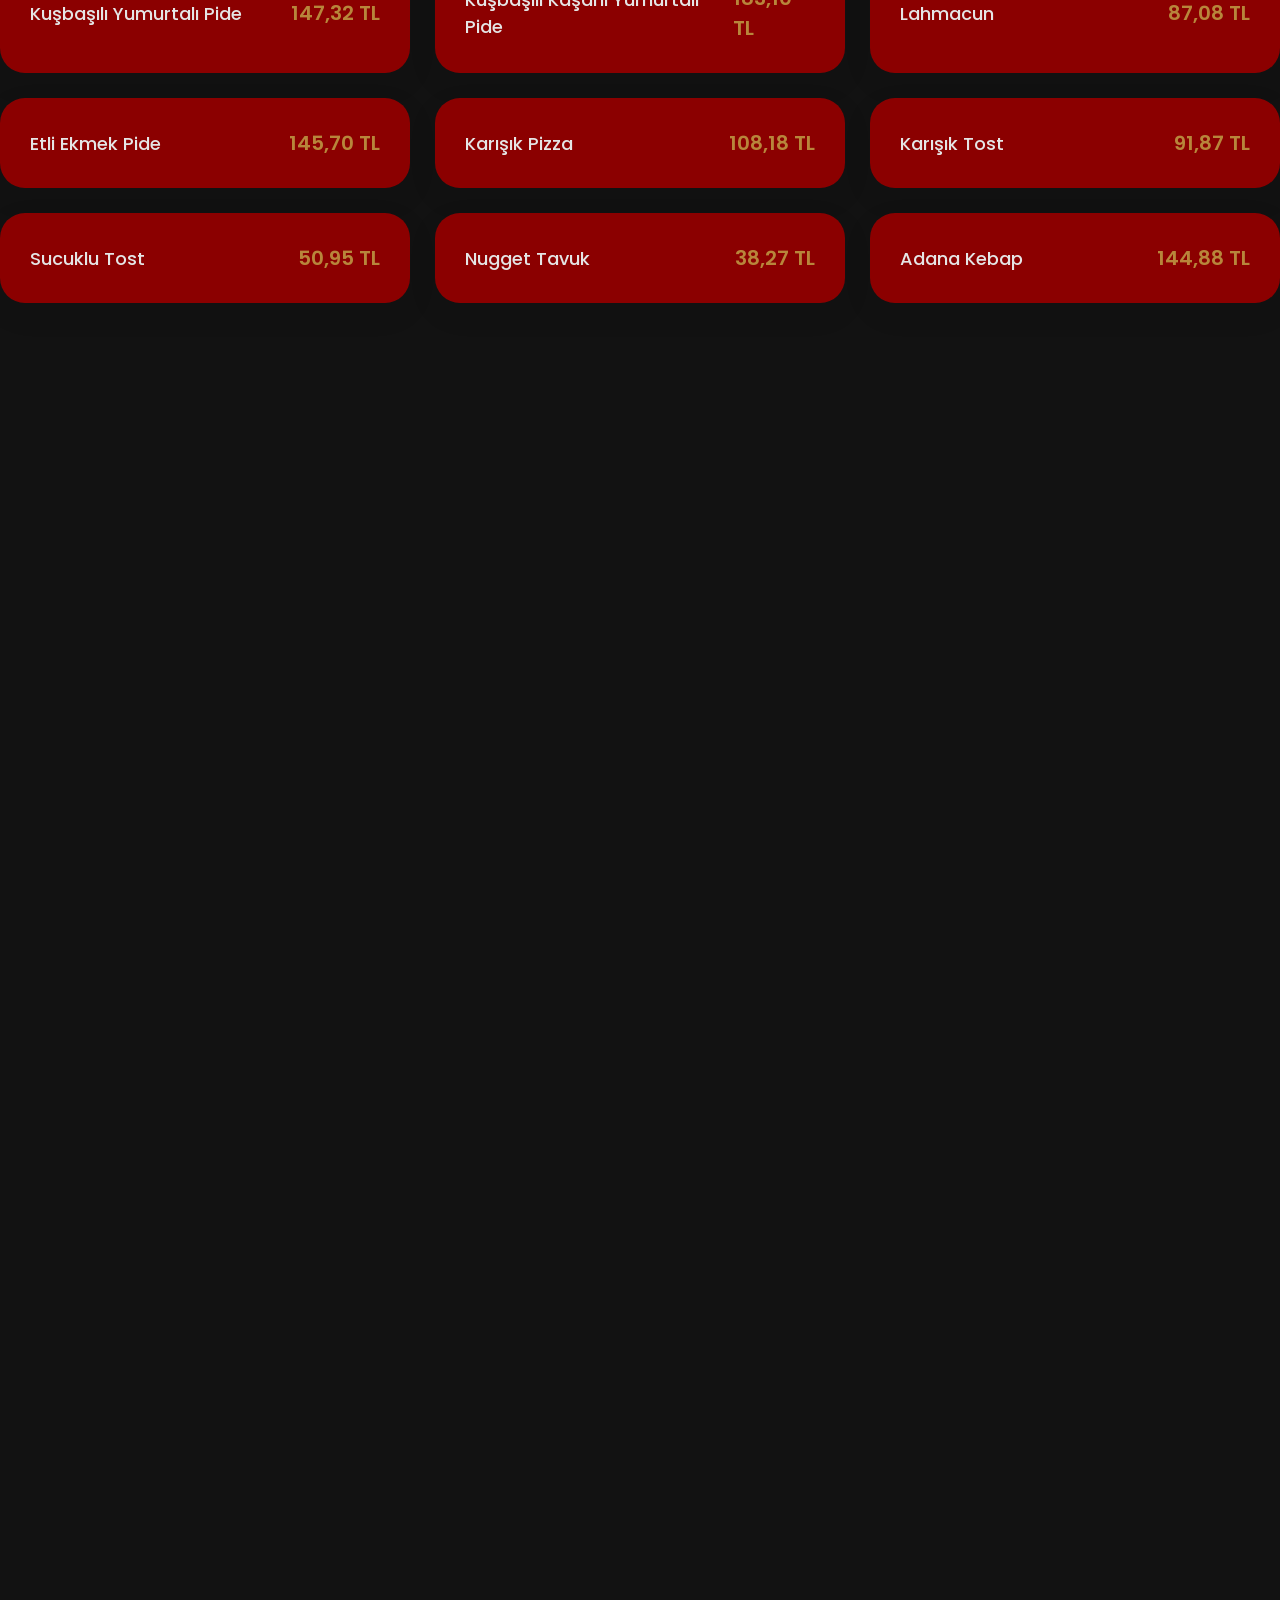
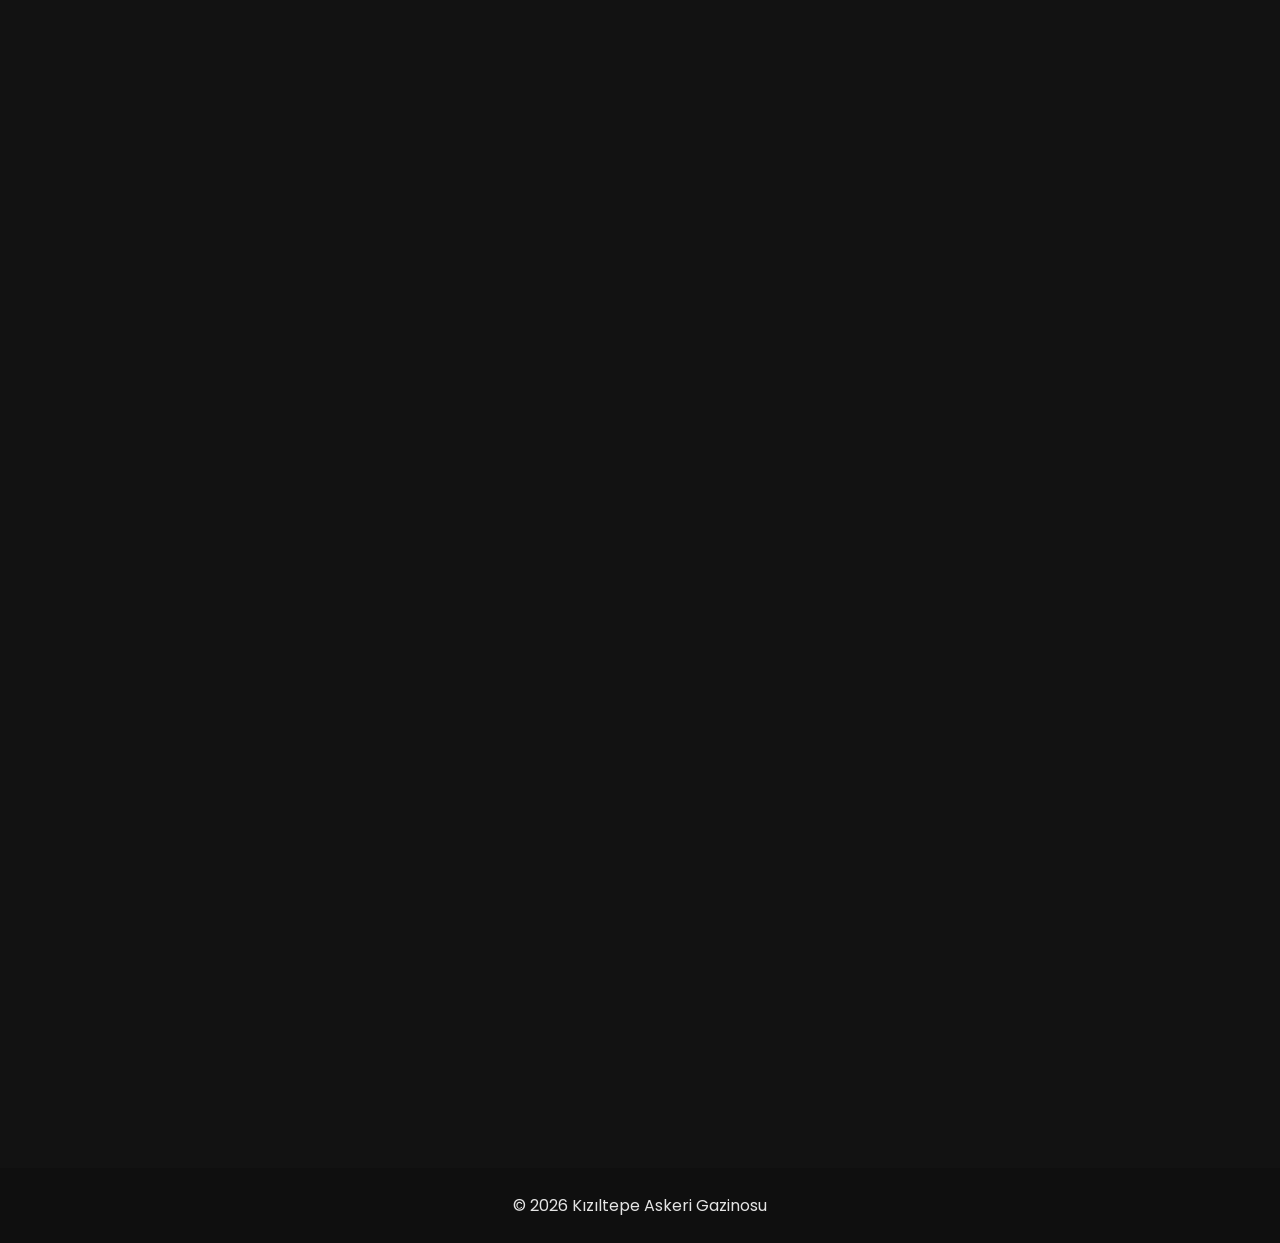
==== commit fe53ac27: "Add files via upload" ====
--- a/menu.html
+++ b/menu.html
@@ -335,17 +335,7 @@
 
 
 
-<div class="product bread">
-
-<h3>
-Tırnak Pide
-</h3>
-
-<span>
-13,46 TL
-</span>
-
-</div>
+
 
 
 
@@ -882,17 +872,7 @@
 </div>
 
 
-<div class="product cold">
-
-<h3>
-Serfresh Şalgam 
-</h3>
-
-<span>
-25,98 TL
-</span>
-
-</div>
+
 
 
 
